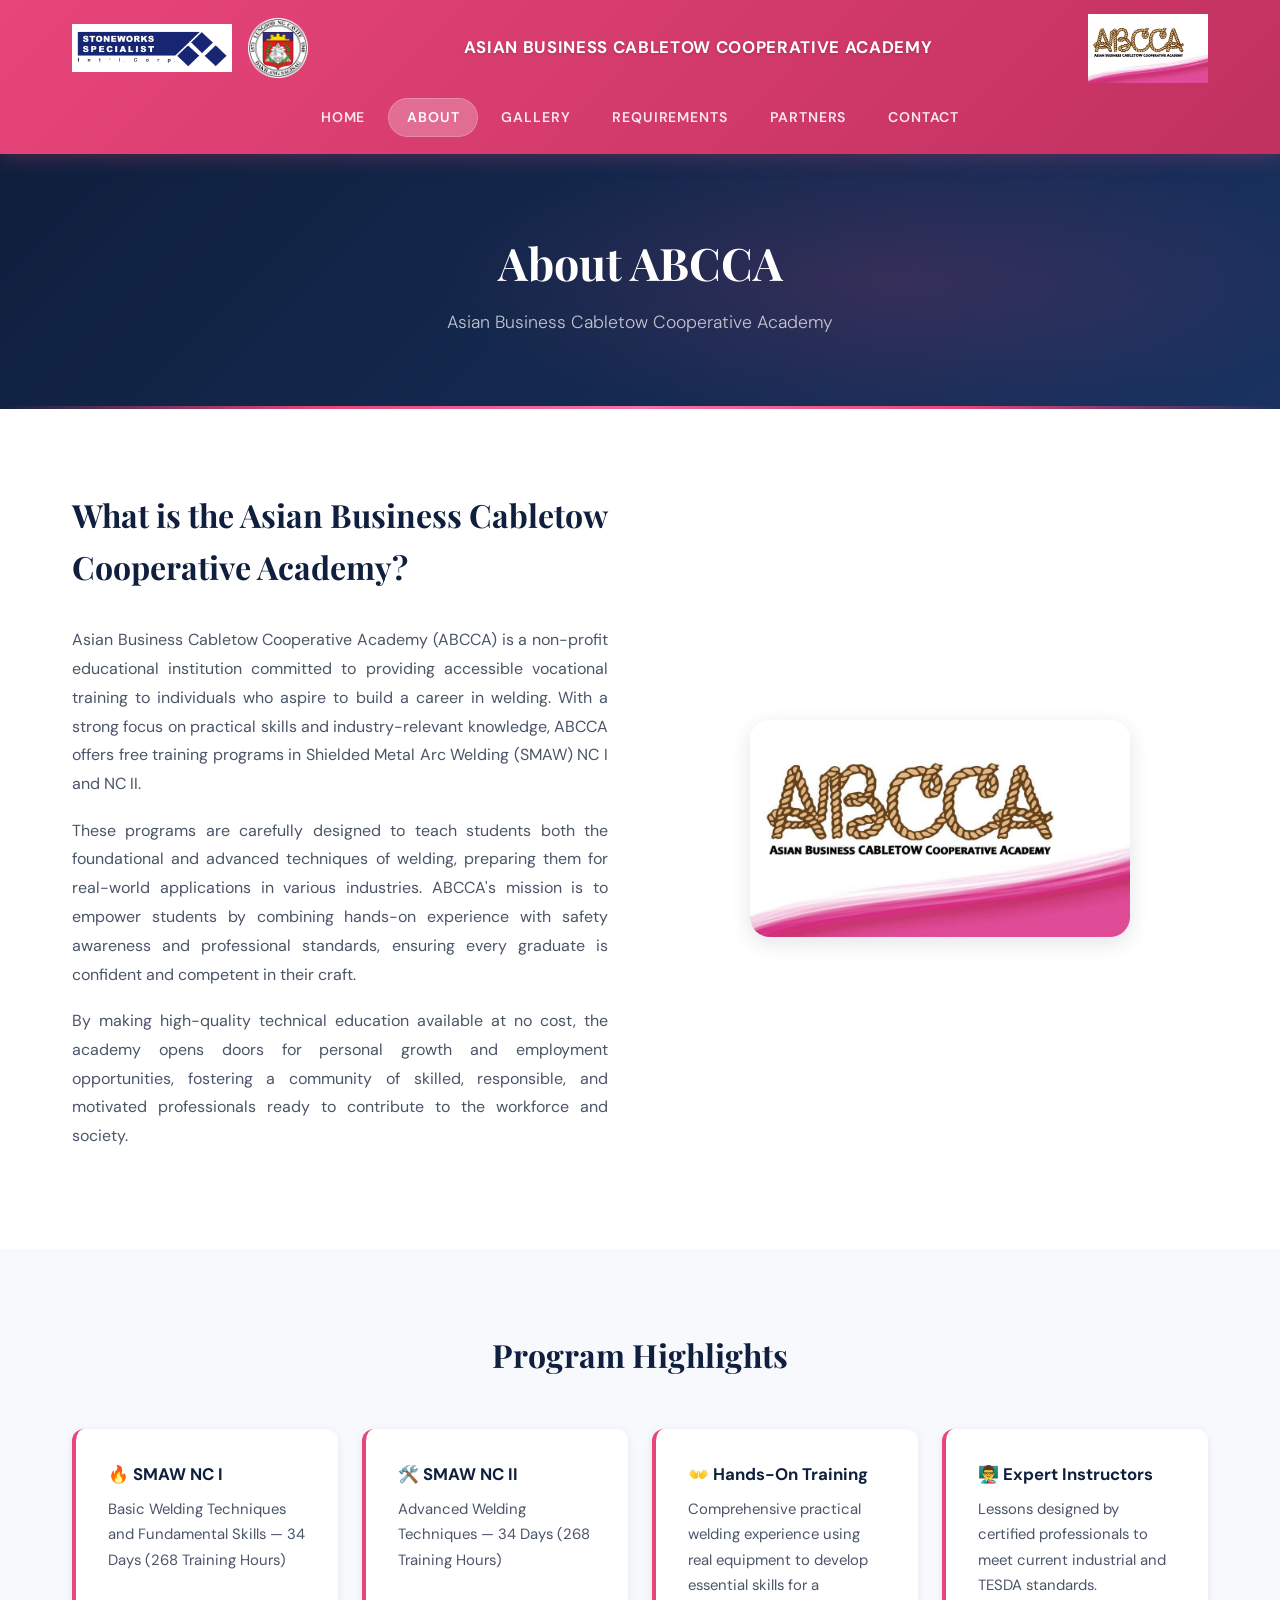
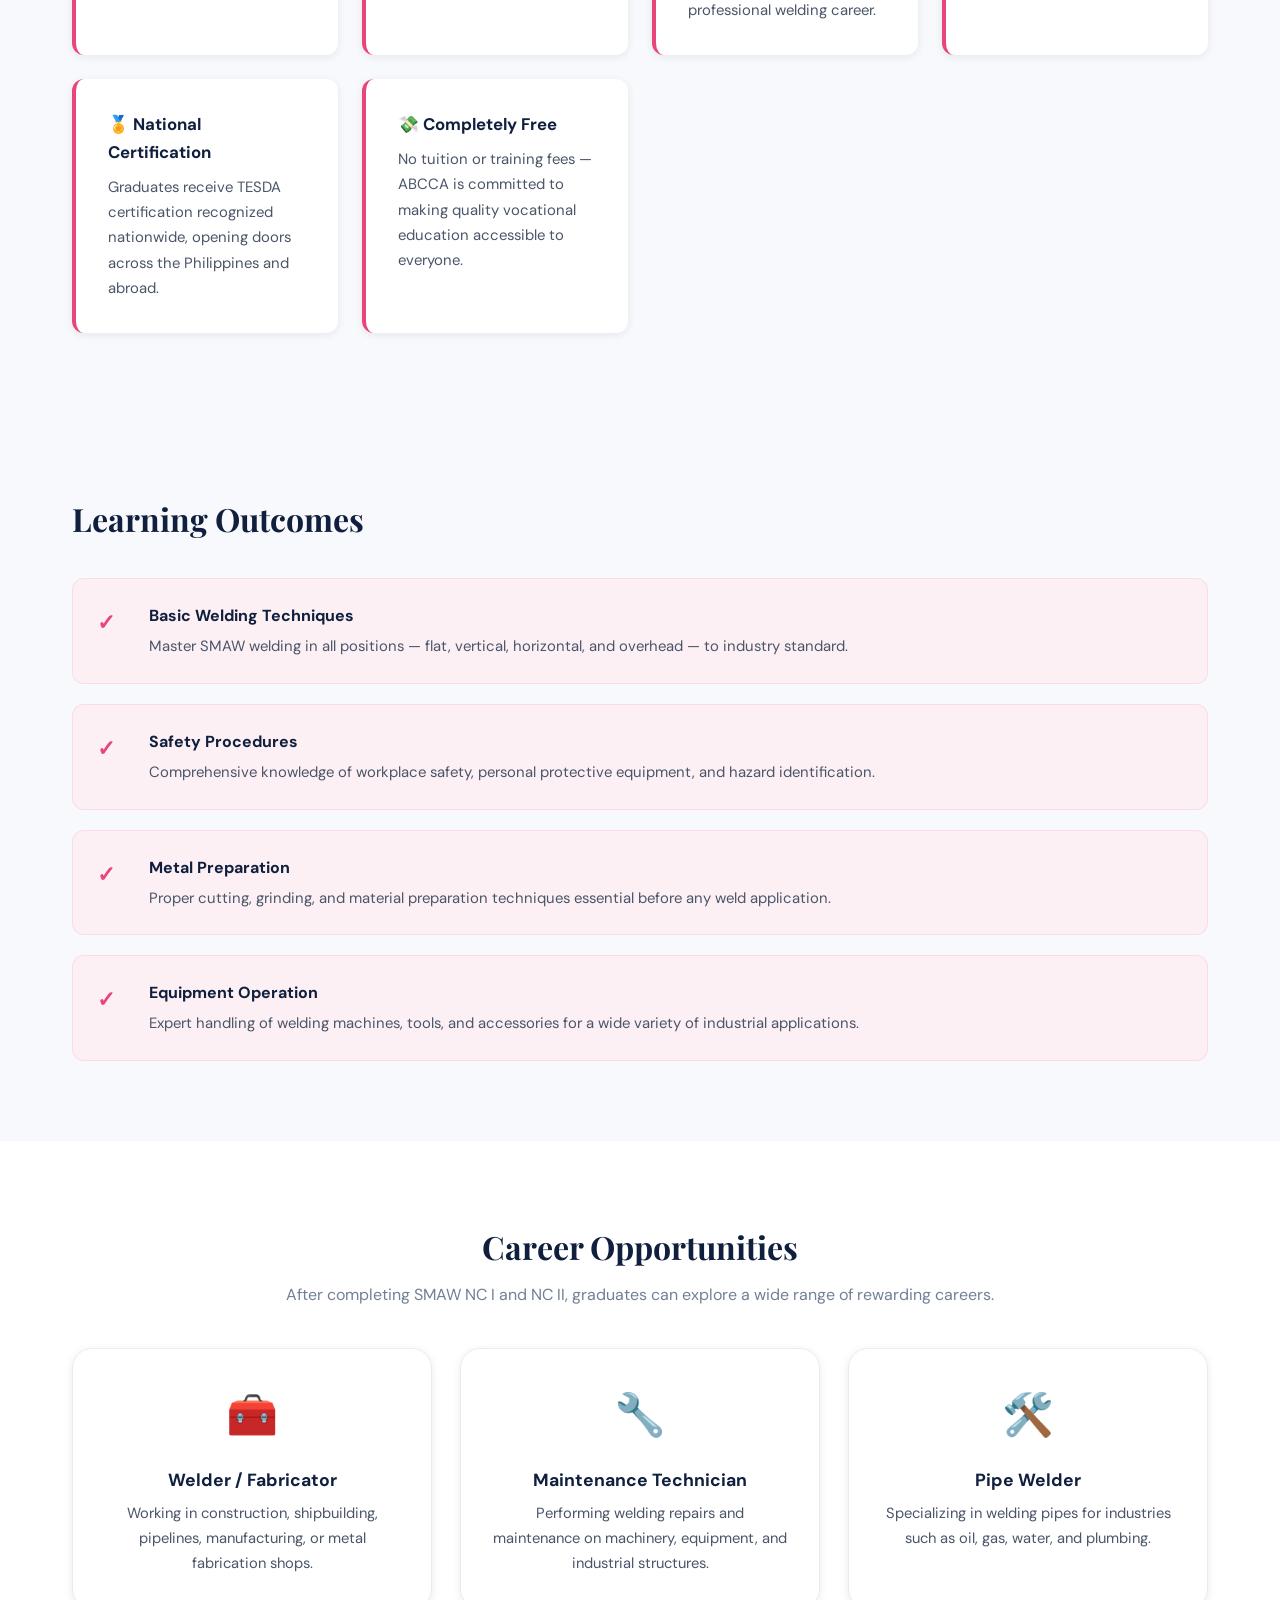
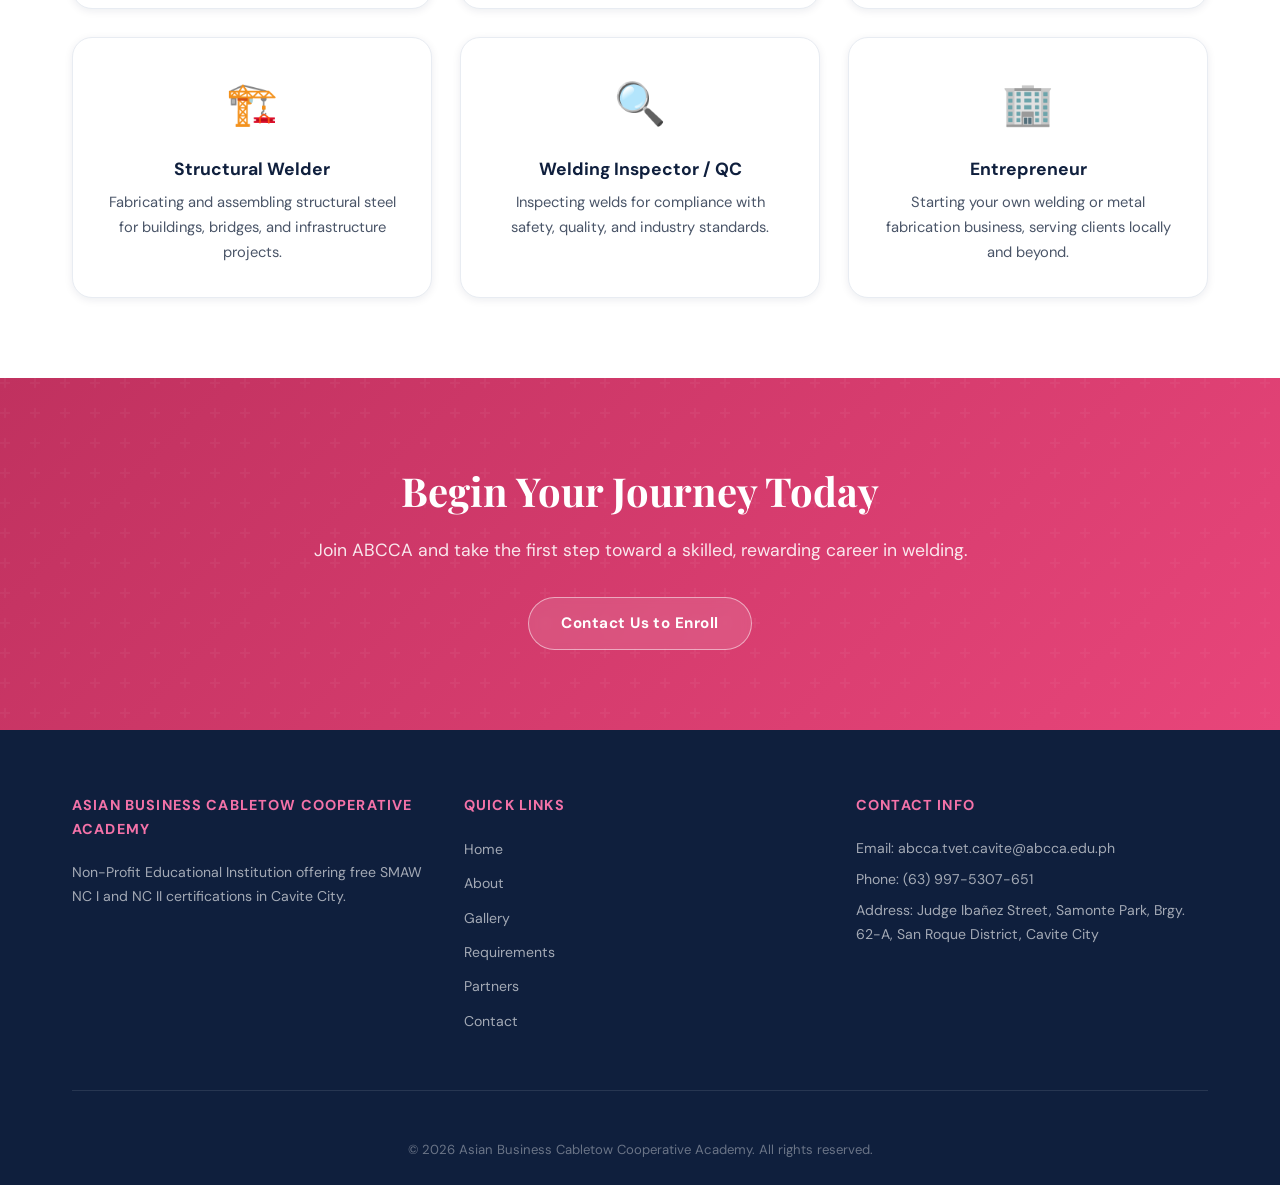
==== about.html @ 1d3f57b3 "Add files via upload" ====
<!DOCTYPE html>
<html lang="en">
<head>
    <meta charset="UTF-8">
    <meta name="viewport" content="width=device-width, initial-scale=1.0">
    <title>About - ABCCA Training School</title>
    <link rel="stylesheet" href="styles.css">
</head>
<body>

    <nav class="navbar">
        <div class="nav-container-vertical">
            <div class="header-top">
                <div class="logo-left">
                    <img src="SSIC_LOGO.jpg" alt="Stoneworks Logo">
                    <img src="LGU_LOGO.png" alt="LGU Logo">
                </div>
                <h1 class="site-title">ASIAN BUSINESS CABLETOW COOPERATIVE ACADEMY</h1>
                <div class="logo-right">
                    <img src="ABCCA_LOGO.jpg" alt="ABCCA Logo">
                </div>
            </div>
            <ul class="nav-menu-left" id="navMenu">
                <li><a href="index.html">Home</a></li>
                <li><a href="about.html" class="active">About</a></li>
                <li><a href="projects.html">Gallery</a></li>
                <li><a href="sponsors.html">Requirements</a></li>
                <li><a href="partners.html">Partners</a></li>
                <li><a href="contact.html">Contact</a></li>
            </ul>
        </div>
    </nav>

    <main>
        <section class="page-header">
            <div class="container">
                <h2>About ABCCA</h2>
                <p>Asian Business Cabletow Cooperative Academy</p>
            </div>
        </section>

        <!-- Overview -->
        <section class="content-section">
            <div class="container">
                <div class="content-wrapper">
                    <div class="content-text">
                        <h3>What is the Asian Business Cabletow Cooperative Academy?</h3>
                        <p>Asian Business Cabletow Cooperative Academy (ABCCA) is a non-profit educational institution committed to providing accessible vocational training to individuals who aspire to build a career in welding. With a strong focus on practical skills and industry-relevant knowledge, ABCCA offers free training programs in Shielded Metal Arc Welding (SMAW) NC I and NC II.</p>
                        <p>These programs are carefully designed to teach students both the foundational and advanced techniques of welding, preparing them for real-world applications in various industries. ABCCA's mission is to empower students by combining hands-on experience with safety awareness and professional standards, ensuring every graduate is confident and competent in their craft.</p>
                        <p>By making high-quality technical education available at no cost, the academy opens doors for personal growth and employment opportunities, fostering a community of skilled, responsible, and motivated professionals ready to contribute to the workforce and society.</p>
                    </div>
                    <div class="content-image">
                        <img src="ABCCA_LOGO.jpg" alt="ABCCA Logo" style="max-width:380px; margin:0 auto;">
                    </div>
                </div>
            </div>
        </section>

        <!-- Program Highlights -->
        <section class="program-details">
            <div class="container">
                <h3>Program Highlights</h3>
                <div class="details-grid">
                    <div class="detail-item">
                        <h4>🔥 SMAW NC I</h4>
                        <p>Basic Welding Techniques and Fundamental Skills — 34 Days (268 Training Hours)</p>
                    </div>
                    <div class="detail-item">
                        <h4>🛠️ SMAW NC II</h4>
                        <p>Advanced Welding Techniques — 34 Days (268 Training Hours)</p>
                    </div>
                    <div class="detail-item">
                        <h4>👐 Hands-On Training</h4>
                        <p>Comprehensive practical welding experience using real equipment to develop essential skills for a professional welding career.</p>
                    </div>
                    <div class="detail-item">
                        <h4>👨‍🏫 Expert Instructors</h4>
                        <p>Lessons designed by certified professionals to meet current industrial and TESDA standards.</p>
                    </div>
                    <div class="detail-item">
                        <h4>🏅 National Certification</h4>
                        <p>Graduates receive TESDA certification recognized nationwide, opening doors across the Philippines and abroad.</p>
                    </div>
                    <div class="detail-item">
                        <h4>💸 Completely Free</h4>
                        <p>No tuition or training fees — ABCCA is committed to making quality vocational education accessible to everyone.</p>
                    </div>
                </div>
            </div>
        </section>

        <!-- Learning Outcomes -->
        <section class="content-section" style="background:var(--off-white)">
            <div class="container">
                <h3>Learning Outcomes</h3>
                <div class="outcomes-list">
                    <div class="outcome-item">
                        <span class="outcome-number">✓</span>
                        <div class="outcome-content">
                            <h4>Basic Welding Techniques</h4>
                            <p>Master SMAW welding in all positions — flat, vertical, horizontal, and overhead — to industry standard.</p>
                        </div>
                    </div>
                    <div class="outcome-item">
                        <span class="outcome-number">✓</span>
                        <div class="outcome-content">
                            <h4>Safety Procedures</h4>
                            <p>Comprehensive knowledge of workplace safety, personal protective equipment, and hazard identification.</p>
                        </div>
                    </div>
                    <div class="outcome-item">
                        <span class="outcome-number">✓</span>
                        <div class="outcome-content">
                            <h4>Metal Preparation</h4>
                            <p>Proper cutting, grinding, and material preparation techniques essential before any weld application.</p>
                        </div>
                    </div>
                    <div class="outcome-item">
                        <span class="outcome-number">✓</span>
                        <div class="outcome-content">
                            <h4>Equipment Operation</h4>
                            <p>Expert handling of welding machines, tools, and accessories for a wide variety of industrial applications.</p>
                        </div>
                    </div>
                </div>
            </div>
        </section>

        <!-- Career Opportunities -->
        <section class="content-section">
            <div class="container">
                <h3 style="text-align:center; margin-bottom:0.5rem;">Career Opportunities</h3>
                <p style="text-align:center; color:var(--text-light); margin-bottom:2.5rem;">After completing SMAW NC I and NC II, graduates can explore a wide range of rewarding careers.</p>
                <div class="partners-grid">
                    <div class="partner-card">
                        <span class="partner-logo">🧰</span>
                        <h4>Welder / Fabricator</h4>
                        <p class="partner-summary">Working in construction, shipbuilding, pipelines, manufacturing, or metal fabrication shops.</p>
                    </div>
                    <div class="partner-card">
                        <span class="partner-logo">🔧</span>
                        <h4>Maintenance Technician</h4>
                        <p class="partner-summary">Performing welding repairs and maintenance on machinery, equipment, and industrial structures.</p>
                    </div>
                    <div class="partner-card">
                        <span class="partner-logo">🛠️</span>
                        <h4>Pipe Welder</h4>
                        <p class="partner-summary">Specializing in welding pipes for industries such as oil, gas, water, and plumbing.</p>
                    </div>
                    <div class="partner-card">
                        <span class="partner-logo">🏗️</span>
                        <h4>Structural Welder</h4>
                        <p class="partner-summary">Fabricating and assembling structural steel for buildings, bridges, and infrastructure projects.</p>
                    </div>
                    <div class="partner-card">
                        <span class="partner-logo">🔍</span>
                        <h4>Welding Inspector / QC</h4>
                        <p class="partner-summary">Inspecting welds for compliance with safety, quality, and industry standards.</p>
                    </div>
                    <div class="partner-card">
                        <span class="partner-logo">🏢</span>
                        <h4>Entrepreneur</h4>
                        <p class="partner-summary">Starting your own welding or metal fabrication business, serving clients locally and beyond.</p>
                    </div>
                </div>
            </div>
        </section>

        <!-- CTA -->
        <section class="cta">
            <div class="container">
                <h2>Begin Your Journey Today</h2>
                <p>Join ABCCA and take the first step toward a skilled, rewarding career in welding.</p>
                <a href="contact.html" class="btn btn-secondary">Contact Us to Enroll</a>
            </div>
        </section>
    </main>

    <footer class="footer">
        <div class="container">
            <div class="footer-content">
                <div class="footer-section">
                    <h4>Asian Business Cabletow Cooperative Academy</h4>
                    <p>Non-Profit Educational Institution offering free SMAW NC I and NC II certifications in Cavite City.</p>
                </div>
                <div class="footer-section">
                    <h4>Quick Links</h4>
                    <ul>
                        <li><a href="index.html">Home</a></li>
                        <li><a href="about.html">About</a></li>
                        <li><a href="projects.html">Gallery</a></li>
                        <li><a href="sponsors.html">Requirements</a></li>
                        <li><a href="partners.html">Partners</a></li>
                        <li><a href="contact.html">Contact</a></li>
                    </ul>
                </div>
                <div class="footer-section">
                    <h4>Contact Info</h4>
                    <p>Email: abcca.tvet.cavite@abcca.edu.ph</p>
                    <p>Phone: (63) 997-5307-651</p>
                    <p>Address: Judge Ibañez Street, Samonte Park, Brgy. 62-A, San Roque District, Cavite City</p>
                </div>
            </div>
            <div class="footer-bottom">
                <p>&copy; 2026 Asian Business Cabletow Cooperative Academy. All rights reserved.</p>
            </div>
        </div>
    </footer>

    <script src="script.js"></script>
</body>
</html>
---- styles.css ----
/* ============================================================
   ABCCA — Enhanced Professional Stylesheet
   Design Direction: Refined Institutional · Pink + White + Deep Navy
   ============================================================ */

@import url('https://fonts.googleapis.com/css2?family=Playfair+Display:wght@600;700;800&family=DM+Sans:wght@300;400;500;600;700&display=swap');

/* ── Variables ── */
:root {
    --pink:        #e8457a;
    --pink-dark:   #c0315f;
    --pink-light:  #f472a8;
    --pink-pale:   #fdf0f5;
    --pink-glow:   rgba(232,69,122,0.15);

    --navy:        #0f1f3d;
    --navy-mid:    #1a3260;
    --navy-light:  #2d4a85;

    --white:       #ffffff;
    --off-white:   #f8f9fc;
    --border:      #e8ecf2;
    --text:        #1e2a3a;
    --text-mid:    #4a5568;
    --text-light:  #718096;

    --shadow-sm:   0 2px 8px rgba(15,31,61,0.08);
    --shadow-md:   0 6px 20px rgba(15,31,61,0.12);
    --shadow-lg:   0 16px 48px rgba(15,31,61,0.16);
    --shadow-pink: 0 8px 28px rgba(232,69,122,0.25);

    --radius:      12px;
    --radius-lg:   20px;
    --transition:  all 0.3s cubic-bezier(0.4,0,0.2,1);
}

/* ── Reset ── */
*, *::before, *::after { margin:0; padding:0; box-sizing:border-box; }
html { scroll-behavior:smooth; }
body {
    font-family: 'DM Sans', 'Segoe UI', sans-serif;
    color: var(--text);
    background: var(--white);
    line-height: 1.65;
    -webkit-font-smoothing: antialiased;
}
img { max-width:100%; display:block; }
a { text-decoration:none; color:inherit; }

.container {
    max-width: 1200px;
    margin: 0 auto;
    padding: 0 32px;
}

/* ============================================================
   NAVBAR
   ============================================================ */
.navbar {
    background: linear-gradient(135deg, var(--pink) 0%, var(--pink-dark) 100%);
    position: sticky;
    top: 0;
    z-index: 1000;
    box-shadow: 0 2px 20px rgba(232,69,122,0.3);
}

.nav-container-vertical {
    max-width: 1200px;
    margin: 0 auto;
    padding: 14px 32px;
    display: flex;
    flex-direction: column;
    gap: 12px;
}

/* Header top row */
.header-top {
    display: flex;
    align-items: center;
    justify-content: space-between;
    width: 100%;
    gap: 16px;
}

.logo-left {
    display: flex;
    align-items: center;
    gap: 16px;
    flex-shrink: 0;
}

.logo-left img:first-child { width: 160px; height: auto; }
.logo-left img:last-child  { width: 60px;  height: auto; }

.site-title {
    flex: 1;
    text-align: center;
    font-family: 'DM Sans', sans-serif;
    font-weight: 700;
    font-size: 1.05rem;
    letter-spacing: 0.04em;
    color: #fff;
    line-height: 1.3;
    text-shadow: 0 1px 3px rgba(0,0,0,0.2);
}

.logo-right img { width: 120px; height: auto; flex-shrink: 0; }

/* Nav menu */
.nav-menu-left {
    list-style: none;
    display: flex;
    justify-content: center;
    gap: 6px;
    flex-wrap: wrap;
    padding: 4px 0;
}

.nav-menu-left li a {
    color: rgba(255,255,255,0.88);
    font-size: 0.88rem;
    font-weight: 600;
    letter-spacing: 0.06em;
    text-transform: uppercase;
    padding: 7px 18px;
    border-radius: 50px;
    transition: var(--transition);
    display: block;
}

.nav-menu-left li a:hover,
.nav-menu-left li a.active {
    background: rgba(255,255,255,0.2);
    color: #fff;
    backdrop-filter: blur(4px);
}

.nav-menu-left li a.active {
    background: rgba(255,255,255,0.25);
    box-shadow: 0 0 0 1px rgba(255,255,255,0.4);
}

/* ============================================================
   HERO
   ============================================================ */
.hero {
    background: linear-gradient(135deg, var(--navy) 0%, var(--navy-mid) 60%, var(--navy-light) 100%);
    color: #fff;
    padding: 110px 32px;
    text-align: center;
    min-height: 520px;
    display: flex;
    align-items: center;
    justify-content: center;
    position: relative;
    overflow: hidden;
}

.hero::before {
    content: '';
    position: absolute;
    inset: 0;
    background:
        radial-gradient(ellipse 60% 50% at 80% 50%, rgba(232,69,122,0.18) 0%, transparent 70%),
        radial-gradient(ellipse 40% 60% at 20% 80%, rgba(45,74,133,0.4) 0%, transparent 60%);
    pointer-events: none;
}

.hero::after {
    content: '';
    position: absolute;
    bottom: 0; left: 0; right: 0;
    height: 3px;
    background: linear-gradient(90deg, transparent, var(--pink), var(--pink-light), var(--pink), transparent);
}

.hero-content { position: relative; z-index: 1; max-width: 760px; }

.hero-content h2 {
    font-family: 'Playfair Display', serif;
    font-size: 3.2rem;
    font-weight: 800;
    line-height: 1.15;
    margin-bottom: 1.25rem;
    letter-spacing: -0.01em;
}

.hero-content p {
    font-size: 1.2rem;
    color: rgba(255,255,255,0.78);
    margin-bottom: 2.5rem;
    font-weight: 300;
}

/* ============================================================
   PAGE HEADER (inner pages)
   ============================================================ */
.page-header {
    background: linear-gradient(135deg, var(--navy) 0%, var(--navy-mid) 100%);
    color: #fff;
    padding: 72px 32px;
    text-align: center;
    position: relative;
    overflow: hidden;
}

.page-header::before {
    content: '';
    position: absolute;
    inset: 0;
    background: radial-gradient(ellipse 50% 80% at 70% 50%, rgba(232,69,122,0.15), transparent 70%);
}

.page-header::after {
    content: '';
    position: absolute;
    bottom: 0; left: 0; right: 0;
    height: 3px;
    background: linear-gradient(90deg, transparent, var(--pink), var(--pink-light), var(--pink), transparent);
}

.page-header .container { position: relative; z-index: 1; }

.page-header h2 {
    font-family: 'Playfair Display', serif;
    font-size: 2.8rem;
    font-weight: 700;
    margin-bottom: 0.5rem;
}

.page-header p {
    font-size: 1.1rem;
    color: rgba(255,255,255,0.72);
    font-weight: 300;
}

/* ============================================================
   BUTTONS
   ============================================================ */
.btn {
    display: inline-flex;
    align-items: center;
    gap: 8px;
    padding: 13px 32px;
    border-radius: 50px;
    font-size: 0.95rem;
    font-weight: 700;
    letter-spacing: 0.03em;
    cursor: pointer;
    border: none;
    transition: var(--transition);
    text-decoration: none;
}

.btn-primary {
    background: linear-gradient(135deg, var(--pink) 0%, var(--pink-dark) 100%);
    color: #fff;
    box-shadow: var(--shadow-pink);
}

.btn-primary:hover {
    transform: translateY(-2px);
    box-shadow: 0 12px 36px rgba(232,69,122,0.4);
}

.btn-secondary {
    background: rgba(255,255,255,0.12);
    color: #fff;
    border: 1.5px solid rgba(255,255,255,0.5);
    backdrop-filter: blur(4px);
}

.btn-secondary:hover {
    background: #fff;
    color: var(--pink-dark);
    border-color: #fff;
    transform: translateY(-2px);
}

/* ============================================================
   FEATURES SECTION
   ============================================================ */
.features {
    background: var(--off-white);
    padding: 90px 32px;
}

.features h2 {
    text-align: center;
    font-family: 'Playfair Display', serif;
    font-size: 2.4rem;
    color: var(--navy);
    margin-bottom: 3.5rem;
}

.features-grid {
    display: grid;
    grid-template-columns: repeat(auto-fit, minmax(240px, 1fr));
    gap: 1.75rem;
}

.feature-card {
    background: var(--white);
    padding: 2.25rem;
    border-radius: var(--radius-lg);
    text-align: center;
    box-shadow: var(--shadow-sm);
    border: 1px solid var(--border);
    transition: var(--transition);
    position: relative;
    overflow: hidden;
}

.feature-card::before {
    content: '';
    position: absolute;
    top: 0; left: 0; right: 0;
    height: 3px;
    background: linear-gradient(90deg, var(--pink), var(--pink-light));
    transform: scaleX(0);
    transform-origin: left;
    transition: transform 0.4s ease;
}

.feature-card:hover { transform: translateY(-6px); box-shadow: var(--shadow-md); }
.feature-card:hover::before { transform: scaleX(1); }

.feature-icon {
    font-size: 2.8rem;
    margin-bottom: 1.1rem;
    display: block;
}

.feature-card h3 {
    color: var(--navy);
    font-size: 1.15rem;
    font-weight: 700;
    margin-bottom: 0.75rem;
}

.feature-card p { color: var(--text-light); font-size: 0.93rem; line-height: 1.7; }

/* ============================================================
   CTA SECTION
   ============================================================ */
.cta {
    background: linear-gradient(135deg, var(--pink-dark) 0%, var(--pink) 100%);
    color: #fff;
    padding: 80px 32px;
    text-align: center;
    position: relative;
    overflow: hidden;
}

.cta::before {
    content: '';
    position: absolute;
    inset: 0;
    background: url("data:image/svg+xml,%3Csvg width='60' height='60' viewBox='0 0 60 60' xmlns='http://www.w3.org/2000/svg'%3E%3Cg fill='none' fill-rule='evenodd'%3E%3Cg fill='%23ffffff' fill-opacity='0.04'%3E%3Cpath d='M36 34v-4h-2v4h-4v2h4v4h2v-4h4v-2h-4zm0-30V0h-2v4h-4v2h4v4h2V6h4V4h-4zM6 34v-4H4v4H0v2h4v4h2v-4h4v-2H6zM6 4V0H4v4H0v2h4v4h2V6h4V4H6z'/%3E%3C/g%3E%3C/g%3E%3C/svg%3E");
    pointer-events: none;
}

.cta .container { position: relative; z-index: 1; }
.cta h2 { font-family: 'Playfair Display', serif; font-size: 2.5rem; margin-bottom: 0.75rem; }
.cta p { font-size: 1.1rem; margin-bottom: 2rem; opacity: 0.88; }

/* ============================================================
   CONTENT SECTIONS
   ============================================================ */
.content-section { padding: 80px 32px; }

.content-section h3 {
    font-family: 'Playfair Display', serif;
    font-size: 2rem;
    color: var(--navy);
    margin-bottom: 2rem;
}

.content-wrapper {
    display: grid;
    grid-template-columns: 1fr 1fr;
    gap: 4rem;
    align-items: center;
}

.content-text p {
    color: var(--text-mid);
    margin-bottom: 1.1rem;
    text-align: justify;
    line-height: 1.8;
}

.content-image { text-align: center; }
.content-image img { border-radius: var(--radius-lg); box-shadow: var(--shadow-md); }

/* ============================================================
   PROGRAM DETAILS
   ============================================================ */
.program-details {
    background: var(--off-white);
    padding: 80px 32px;
}

.program-details h3 {
    text-align: center;
    font-family: 'Playfair Display', serif;
    font-size: 2rem;
    color: var(--navy);
    margin-bottom: 3rem;
}

.details-grid {
    display: grid;
    grid-template-columns: repeat(auto-fit, minmax(260px, 1fr));
    gap: 1.5rem;
}

.detail-item {
    background: var(--white);
    padding: 2rem;
    border-radius: var(--radius);
    box-shadow: var(--shadow-sm);
    border-left: 4px solid var(--pink);
    transition: var(--transition);
}

.detail-item:hover { transform: translateX(4px); box-shadow: var(--shadow-md); }

.detail-item h4 {
    color: var(--navy);
    font-weight: 700;
    font-size: 1.05rem;
    margin-bottom: 0.5rem;
}

.detail-item p { color: var(--text-mid); font-size: 0.93rem; line-height: 1.7; }

/* ============================================================
   OUTCOMES
   ============================================================ */
.outcomes-list { display: grid; gap: 1.25rem; }

.outcome-item {
    display: flex;
    gap: 1.5rem;
    padding: 1.5rem;
    background: var(--pink-pale);
    border-radius: var(--radius);
    align-items: flex-start;
    border: 1px solid rgba(232,69,122,0.12);
    transition: var(--transition);
}

.outcome-item:hover { box-shadow: var(--shadow-sm); }

.outcome-number {
    font-size: 1.4rem;
    color: var(--pink);
    font-weight: 700;
    min-width: 28px;
    margin-top: 2px;
}

.outcome-content h4 { color: var(--navy); font-weight: 700; margin-bottom: 0.3rem; }
.outcome-content p  { color: var(--text-mid); font-size: 0.93rem; }

/* ============================================================
   PARTNERS / CAREER CARDS (used on about + sponsors)
   ============================================================ */
.partners-grid {
    display: grid;
    grid-template-columns: repeat(auto-fit, minmax(280px, 1fr));
    gap: 1.75rem;
}

.partner-card {
    background: var(--white);
    padding: 2rem;
    border-radius: var(--radius-lg);
    box-shadow: var(--shadow-sm);
    border: 1px solid var(--border);
    transition: var(--transition);
    text-align: center;
}

.partner-card:hover { transform: translateY(-5px); box-shadow: var(--shadow-md); }

.partner-logo {
    font-size: 2.6rem;
    margin-bottom: 1rem;
    display: block;
}

.partner-card h4 {
    color: var(--navy);
    font-size: 1.1rem;
    font-weight: 700;
    margin-bottom: 0.4rem;
}

.partner-industry {
    color: var(--pink);
    font-weight: 600;
    font-size: 0.85rem;
    text-transform: uppercase;
    letter-spacing: 0.06em;
    margin-bottom: 0.75rem;
    display: block;
}

.partner-summary { color: var(--text-mid); font-size: 0.92rem; line-height: 1.7; }

/* ============================================================
   BENEFITS / ENROLLMENT STEPS
   ============================================================ */
.benefits-section {
    background: var(--off-white);
    padding: 80px 32px;
}

.benefits-section h3 {
    text-align: center;
    font-family: 'Playfair Display', serif;
    font-size: 2rem;
    color: var(--navy);
    margin-bottom: 3rem;
}

.benefits-list {
    display: grid;
    grid-template-columns: repeat(auto-fit, minmax(220px, 1fr));
    gap: 1.5rem;
}

.benefit-item {
    background: var(--white);
    padding: 2rem;
    border-radius: var(--radius-lg);
    box-shadow: var(--shadow-sm);
    text-align: center;
    border: 1px solid var(--border);
    transition: var(--transition);
    position: relative;
    overflow: hidden;
}

.benefit-item:hover { transform: translateY(-5px); box-shadow: var(--shadow-md); }

.benefit-number {
    width: 56px;
    height: 56px;
    background: linear-gradient(135deg, var(--pink), var(--pink-dark));
    color: #fff;
    border-radius: 50%;
    display: flex;
    align-items: center;
    justify-content: center;
    font-size: 1.1rem;
    font-weight: 800;
    margin: 0 auto 1.25rem;
    box-shadow: var(--shadow-pink);
}

.benefit-item h4 { color: var(--navy); font-weight: 700; font-size: 1.05rem; margin-bottom: 0.5rem; }
.benefit-item p  { color: var(--text-mid); font-size: 0.92rem; line-height: 1.7; }

/* ============================================================
   REQUIREMENTS
   ============================================================ */
.requirements-list {
    display: grid;
    gap: 0.75rem;
    margin-top: 1.5rem;
    max-width: 600px;
}

.requirement-item {
    display: flex;
    align-items: center;
    gap: 14px;
    padding: 14px 20px;
    background: var(--white);
    border-radius: var(--radius);
    border: 1px solid var(--border);
    box-shadow: var(--shadow-sm);
    font-size: 0.95rem;
    font-weight: 500;
    color: var(--text);
    transition: var(--transition);
}

.requirement-item:hover { border-color: var(--pink); transform: translateX(4px); }

.requirement-check {
    width: 28px;
    height: 28px;
    background: linear-gradient(135deg, var(--pink), var(--pink-dark));
    color: #fff;
    border-radius: 50%;
    display: flex;
    align-items: center;
    justify-content: center;
    font-size: 0.8rem;
    font-weight: 700;
    flex-shrink: 0;
}

.sponsors-intro {
    background: var(--pink-pale);
    border-radius: var(--radius-lg);
    padding: 2.5rem 3rem;
    border: 1px solid rgba(232,69,122,0.15);
    margin-bottom: 2rem;
    text-align: center;
}

.sponsors-intro h3 {
    font-family: 'Playfair Display', serif;
    color: var(--navy);
    font-size: 1.8rem;
    margin-bottom: 0.75rem;
}

.sponsors-intro p { color: var(--text-mid); max-width: 700px; margin: 0 auto; line-height: 1.8; }

/* ============================================================
   GALLERY / PROJECTS
   ============================================================ */
.projects-grid {
    display: grid;
    grid-template-columns: repeat(auto-fill, minmax(320px, 1fr));
    gap: 2rem;
}

.project-card {
    background: var(--white);
    border-radius: var(--radius-lg);
    box-shadow: var(--shadow-sm);
    border: 1px solid var(--border);
    overflow: hidden;
    transition: var(--transition);
}

.project-card:hover { transform: translateY(-6px); box-shadow: var(--shadow-md); }

.project-image {
    overflow: hidden;
    background: var(--off-white);
}

.project-image img {
    width: 100%;
    height: 200px;
    object-fit: cover;
    transition: transform 0.4s ease;
}

.project-card:hover .project-image img { transform: scale(1.04); }

.project-card > h4,
.project-card > p,
.project-card > .project-tech {
    padding: 0 1.5rem;
}

.project-card h4 {
    color: var(--navy);
    font-size: 1.15rem;
    font-weight: 700;
    padding-top: 1.25rem;
    margin-bottom: 0.3rem;
}

.project-category {
    color: var(--pink);
    font-weight: 600;
    font-size: 0.82rem;
    text-transform: uppercase;
    letter-spacing: 0.06em;
    padding: 0 1.5rem;
    margin-bottom: 0.6rem;
    display: block;
}

.project-description {
    color: var(--text-mid);
    font-size: 0.92rem;
    line-height: 1.7;
    margin-bottom: 1rem;
    padding: 0 1.5rem;
}

.project-tech {
    display: flex;
    flex-wrap: wrap;
    gap: 0.5rem;
    padding: 0 1.5rem 1.5rem;
}

.tech-tag {
    background: var(--pink-pale);
    color: var(--pink-dark);
    padding: 4px 12px;
    border-radius: 20px;
    font-size: 0.78rem;
    font-weight: 600;
    border: 1px solid rgba(232,69,122,0.2);
}

/* ============================================================
   PARTNERS PAGE (big cards with images)
   ============================================================ */
.partners-section {
    padding: 80px 0;
    background: var(--white);
}

.partners-container {
    max-width: 1100px;
    margin: 0 auto;
    padding: 0 40px;
}

.partners-title {
    text-align: center;
    margin-bottom: 4rem;
}

.partners-title h2 {
    font-family: 'Playfair Display', serif;
    font-size: 2.4rem;
    color: var(--navy);
    margin-bottom: 0.5rem;
}

.partners-title p { color: var(--text-light); font-size: 1.05rem; }

/* big partner cards */
.partner-link {
    text-decoration: none;
    color: inherit;
    display: block;
}

.partner-card-big {
    display: flex;
    align-items: center;
    gap: 4rem;
    padding: 3rem;
    background: var(--white);
    border-radius: var(--radius-lg);
    border: 1px solid var(--border);
    box-shadow: var(--shadow-sm);
    transition: var(--transition);
    margin-bottom: 2.5rem;
}

.partner-card-big:hover {
    box-shadow: var(--shadow-md);
    border-color: rgba(232,69,122,0.2);
    transform: translateY(-3px);
}

.partner-card-big.reverse { flex-direction: row-reverse; }

.partner-card-content { flex: 1; }

.partner-card-content h3 {
    font-family: 'Playfair Display', serif;
    font-size: 1.8rem;
    font-weight: 700;
    color: var(--navy);
    line-height: 1.25;
    margin-bottom: 0.4rem;
}

.partner-card-content .partner-role {
    display: inline-block;
    color: var(--pink);
    font-weight: 700;
    font-size: 0.85rem;
    text-transform: uppercase;
    letter-spacing: 0.08em;
    margin-bottom: 1.2rem;
    padding: 4px 14px;
    background: var(--pink-pale);
    border-radius: 20px;
    border: 1px solid rgba(232,69,122,0.2);
}

.partner-card-content p {
    color: var(--text-mid);
    font-size: 0.97rem;
    line-height: 1.85;
    text-align: justify;
}

.partner-card-image-wrap {
    flex-shrink: 0;
    width: 340px;
    height: 240px;
    border-radius: var(--radius);
    overflow: hidden;
    display: flex;
    align-items: center;
    justify-content: center;
    background: var(--off-white);
    border: 1px solid var(--border);
    transition: var(--transition);
}

.partner-card-image-wrap img {
    width: 100%;
    height: 100%;
    object-fit: contain;
    padding: 16px;
    transition: transform 0.4s ease;
}

.partner-card-big:hover .partner-card-image-wrap img { transform: scale(1.04); }

/* ============================================================
   CONTACT SECTION (custom overrides)
   ============================================================ */
.contact-section {
    padding: 80px 32px;
    background: var(--off-white);
}

.contact-wrapper {
    max-width: 1100px;
    margin: 0 auto;
    display: grid;
    grid-template-columns: 1fr 1fr;
    gap: 3rem;
    align-items: start;
}

/* Form panel */
.message-form-panel {
    background: var(--white);
    border-radius: var(--radius-lg);
    padding: 2.5rem;
    box-shadow: var(--shadow-md);
    border-top: 4px solid var(--pink);
}

.message-form-panel h3 {
    font-family: 'Playfair Display', serif;
    font-size: 1.6rem;
    color: var(--navy);
    margin-bottom: 0.4rem;
}

.form-subheading { color: var(--text-light); font-size: 0.9rem; margin-bottom: 1.75rem; }

.form-group { margin-bottom: 1.25rem; }

.form-group label {
    display: block;
    font-size: 0.78rem;
    font-weight: 700;
    text-transform: uppercase;
    letter-spacing: 0.07em;
    color: var(--navy);
    margin-bottom: 6px;
}

.form-group label .required { color: var(--pink); margin-left: 2px; }

.form-group input,
.form-group textarea {
    width: 100%;
    padding: 11px 15px;
    border: 1.5px solid var(--border);
    border-radius: var(--radius);
    font-size: 0.95rem;
    color: var(--text);
    background: var(--off-white);
    outline: none;
    transition: var(--transition);
    box-sizing: border-box;
    font-family: inherit;
}

.form-group input:focus,
.form-group textarea:focus {
    border-color: var(--pink);
    box-shadow: 0 0 0 3px var(--pink-glow);
    background: var(--white);
}

.form-group textarea { resize: vertical; min-height: 110px; }

.form-row { display: grid; grid-template-columns: 1fr 1fr; gap: 14px; }

.btn-send {
    display: flex;
    align-items: center;
    justify-content: center;
    gap: 8px;
    width: 100%;
    padding: 13px;
    background: linear-gradient(135deg, var(--pink) 0%, var(--pink-dark) 100%);
    color: #fff;
    border: none;
    border-radius: var(--radius);
    font-size: 1rem;
    font-weight: 700;
    cursor: pointer;
    margin-top: 6px;
    transition: var(--transition);
    box-shadow: var(--shadow-pink);
    font-family: inherit;
}

.btn-send:hover { transform: translateY(-2px); box-shadow: 0 12px 32px rgba(232,69,122,0.4); }

.form-note { font-size: 0.76rem; color: var(--text-light); text-align: center; margin-top: 12px; line-height: 1.5; }

/* Info panel */
.contact-info {
    background: linear-gradient(145deg, var(--pink-dark) 0%, var(--pink) 100%);
    color: #fff;
    border-radius: var(--radius-lg);
    padding: 2.5rem;
    box-shadow: var(--shadow-pink);
}

.contact-info h3 {
    font-family: 'Playfair Display', serif;
    font-size: 1.6rem;
    color: #fff;
    margin-bottom: 2rem;
    padding-bottom: 1rem;
    border-bottom: 1px solid rgba(255,255,255,0.25);
}

.contact-info-grid { display: flex; flex-direction: column; gap: 1.5rem; margin-bottom: 2rem; }

.info-item { display: flex; align-items: flex-start; gap: 14px; }
.info-icon { font-size: 1.35rem; flex-shrink: 0; margin-top: 2px; }

.info-content h4 {
    font-size: 0.78rem;
    font-weight: 700;
    text-transform: uppercase;
    letter-spacing: 0.08em;
    color: rgba(255,255,255,0.65);
    margin-bottom: 4px;
}

.info-content p { font-size: 0.9rem; color: rgba(255,255,255,0.85); line-height: 1.6; }

.info-content a {
    font-size: 0.9rem;
    color: #000;
    font-weight: 600;
    text-decoration: none;
    line-height: 1.6;
    display: block;
}

.info-content a:hover { text-decoration: underline; }

.social-links h4 {
    font-size: 0.78rem;
    font-weight: 700;
    text-transform: uppercase;
    letter-spacing: 0.08em;
    color: rgba(255,255,255,0.65);
    margin-bottom: 10px;
}

.social-icons { display: flex; gap: 10px; flex-wrap: wrap; }

.social-icon {
    background: rgba(255,255,255,0.18);
    color: #000;
    font-size: 0.82rem;
    font-weight: 700;
    padding: 7px 20px;
    border-radius: 30px;
    text-decoration: none;
    border: 1.5px solid rgba(255,255,255,0.35);
    transition: var(--transition);
}

.social-icon:hover {
    background: rgba(255,255,255,0.32);
    color: #000;
}

/* ============================================================
   STATS
   ============================================================ */
.stats {
    background: linear-gradient(135deg, var(--navy) 0%, var(--navy-mid) 100%);
    padding: 72px 32px;
    color: #fff;
    position: relative;
    overflow: hidden;
}

.stats::before {
    content: '';
    position: absolute;
    inset: 0;
    background: radial-gradient(ellipse 50% 80% at 80% 50%, rgba(232,69,122,0.12), transparent);
    pointer-events: none;
}

.stats .container {
    display: grid;
    grid-template-columns: repeat(auto-fit, minmax(180px, 1fr));
    gap: 2rem;
    text-align: center;
    position: relative;
    z-index: 1;
}

.stat-box h3 {
    font-family: 'Playfair Display', serif;
    font-size: 3rem;
    font-weight: 800;
    color: var(--pink-light);
    margin-bottom: 0.4rem;
}

.stat-box p { font-size: 1rem; color: rgba(255,255,255,0.72); font-weight: 500; }

/* ============================================================
   FOOTER
   ============================================================ */
.footer {
    background: var(--navy);
    color: #fff;
    padding: 64px 32px 24px;
}

.footer-content {
    display: grid;
    grid-template-columns: repeat(auto-fit, minmax(220px, 1fr));
    gap: 2.5rem;
    margin-bottom: 3rem;
    padding-bottom: 3rem;
    border-bottom: 1px solid rgba(255,255,255,0.1);
}

.footer-section h4 {
    font-weight: 700;
    font-size: 0.9rem;
    text-transform: uppercase;
    letter-spacing: 0.08em;
    color: var(--pink-light);
    margin-bottom: 1.1rem;
}

.footer-section p {
    color: rgba(255,255,255,0.62);
    font-size: 0.88rem;
    line-height: 1.75;
    margin-bottom: 0.4rem;
}

.footer-section ul { list-style: none; }

.footer-section ul li { margin-bottom: 0.5rem; }

.footer-section a {
    color: rgba(255,255,255,0.62);
    font-size: 0.88rem;
    text-decoration: none;
    transition: color 0.2s;
}

.footer-section a:hover { color: var(--pink-light); }

.footer-bottom {
    text-align: center;
    color: rgba(255,255,255,0.38);
    font-size: 0.82rem;
}

/* ============================================================
   SCROLL TO TOP BUTTON
   ============================================================ */
#scrollTopBtn {
    position: fixed;
    bottom: 30px;
    right: 30px;
    background: linear-gradient(135deg, var(--pink), var(--pink-dark));
    color: #fff;
    border: none;
    border-radius: 50%;
    width: 50px;
    height: 50px;
    font-size: 22px;
    cursor: pointer;
    display: none;
    z-index: 999;
    box-shadow: var(--shadow-pink);
    transition: var(--transition);
}

#scrollTopBtn:hover { transform: scale(1.1) translateY(-2px); }

/* ============================================================
   RESPONSIVE
   ============================================================ */
@media (max-width: 900px) {
    .content-wrapper { grid-template-columns: 1fr; gap: 2.5rem; }
    .contact-wrapper { grid-template-columns: 1fr; }
    .partner-card-big, .partner-card-big.reverse { flex-direction: column; gap: 2rem; }
    .partner-card-image-wrap { width: 100%; height: 220px; }
}

@media (max-width: 768px) {
    .container { padding: 0 20px; }
    .nav-container-vertical { padding: 12px 20px; }

    .logo-left img:first-child { width: 120px; }
    .logo-left img:last-child  { width: 48px; }
    .logo-right img            { width: 80px; }
    .site-title                { font-size: 0.82rem; }

    .hero { padding: 72px 20px; min-height: 380px; }
    .hero-content h2 { font-size: 2.1rem; }
    .hero-content p  { font-size: 1rem; }

    .page-header { padding: 52px 20px; }
    .page-header h2 { font-size: 2rem; }

    .features  { padding: 60px 20px; }
    .cta       { padding: 60px 20px; }
    .cta h2    { font-size: 1.9rem; }

    .content-section { padding: 56px 20px; }
    .program-details { padding: 56px 20px; }
    .benefits-section { padding: 56px 20px; }

    .partners-container { padding: 0 20px; }
    .partners-section { padding: 56px 0; }

    .contact-section { padding: 56px 20px; }

    .projects-grid { grid-template-columns: 1fr; }

    .form-row { grid-template-columns: 1fr; }

    .stats { padding: 56px 20px; }
    .stat-box h3 { font-size: 2.4rem; }

    .footer { padding: 48px 20px 20px; }
}

@media (max-width: 480px) {
    .hero-content h2 { font-size: 1.7rem; }
    .page-header h2  { font-size: 1.6rem; }
    .features-grid   { grid-template-columns: 1fr; }
    .benefits-list   { grid-template-columns: 1fr; }
    .details-grid    { grid-template-columns: 1fr; }
    .stat-box h3     { font-size: 2rem; }
}
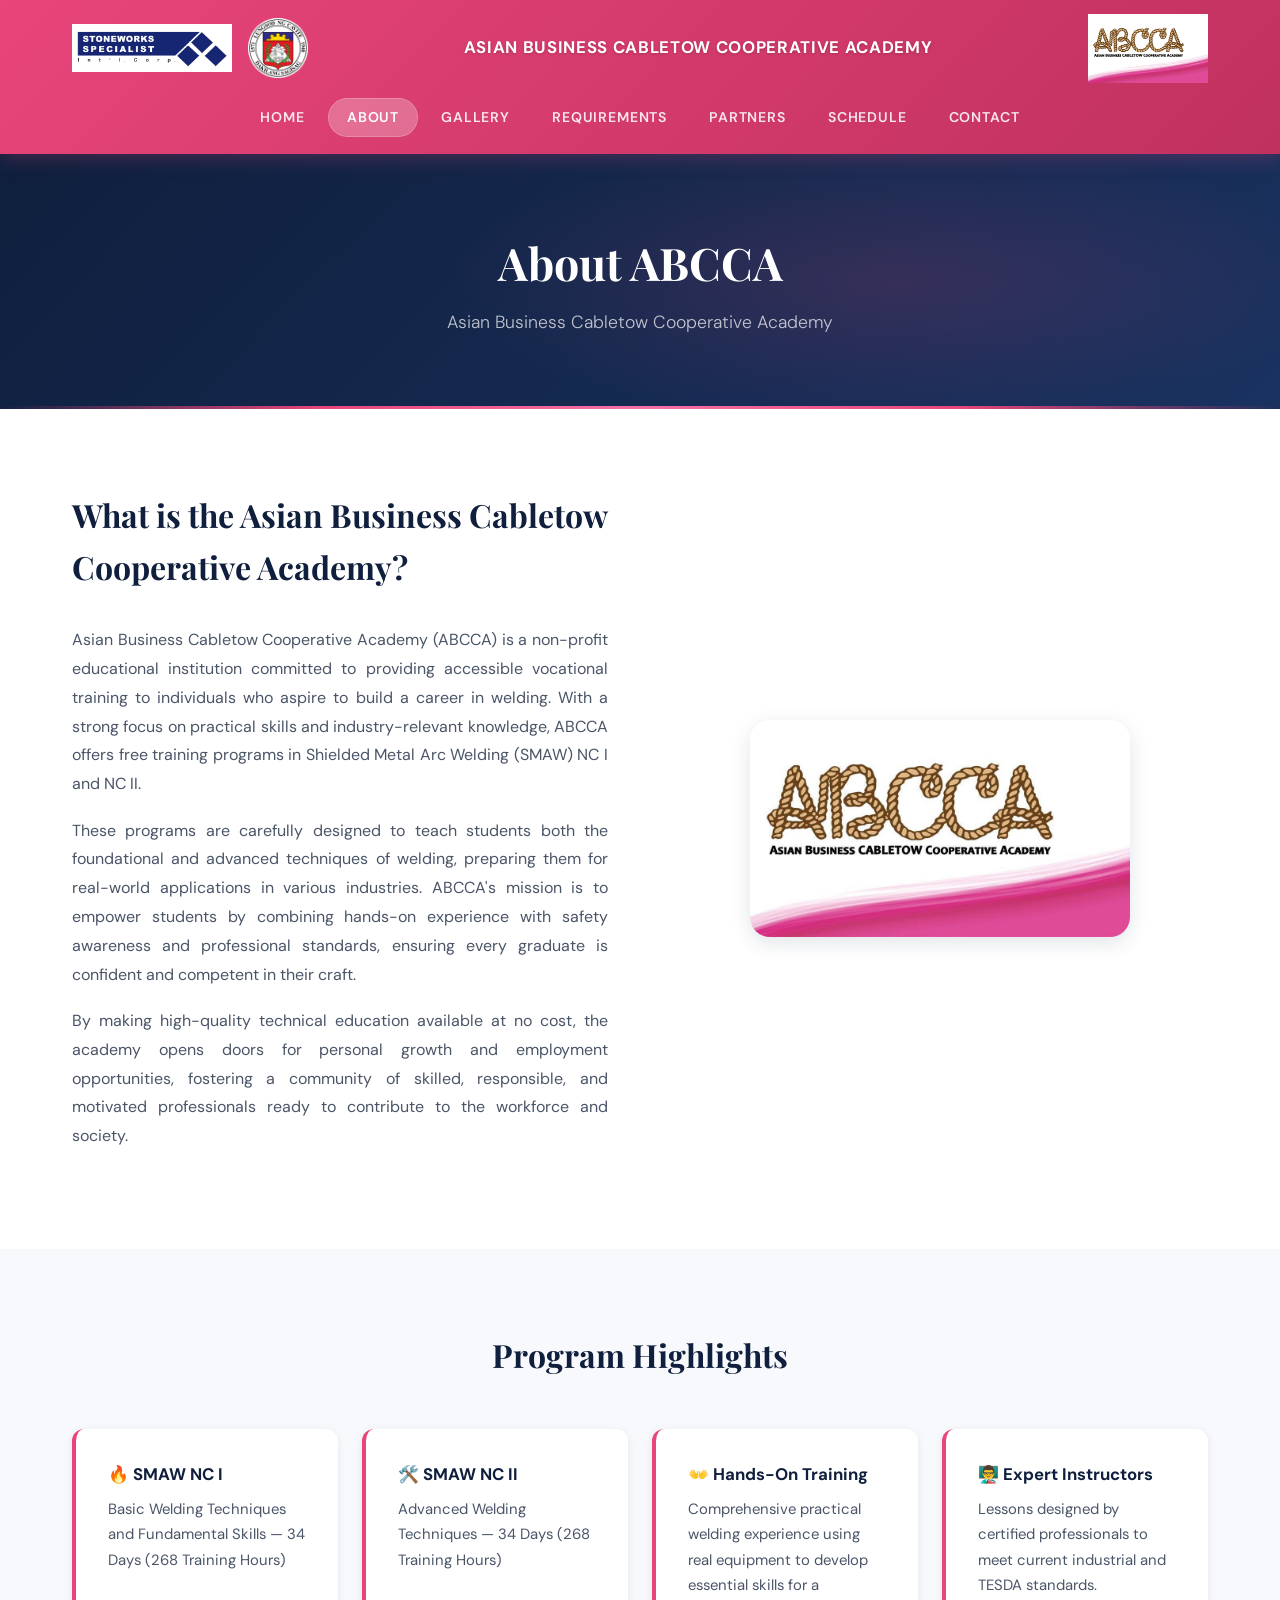
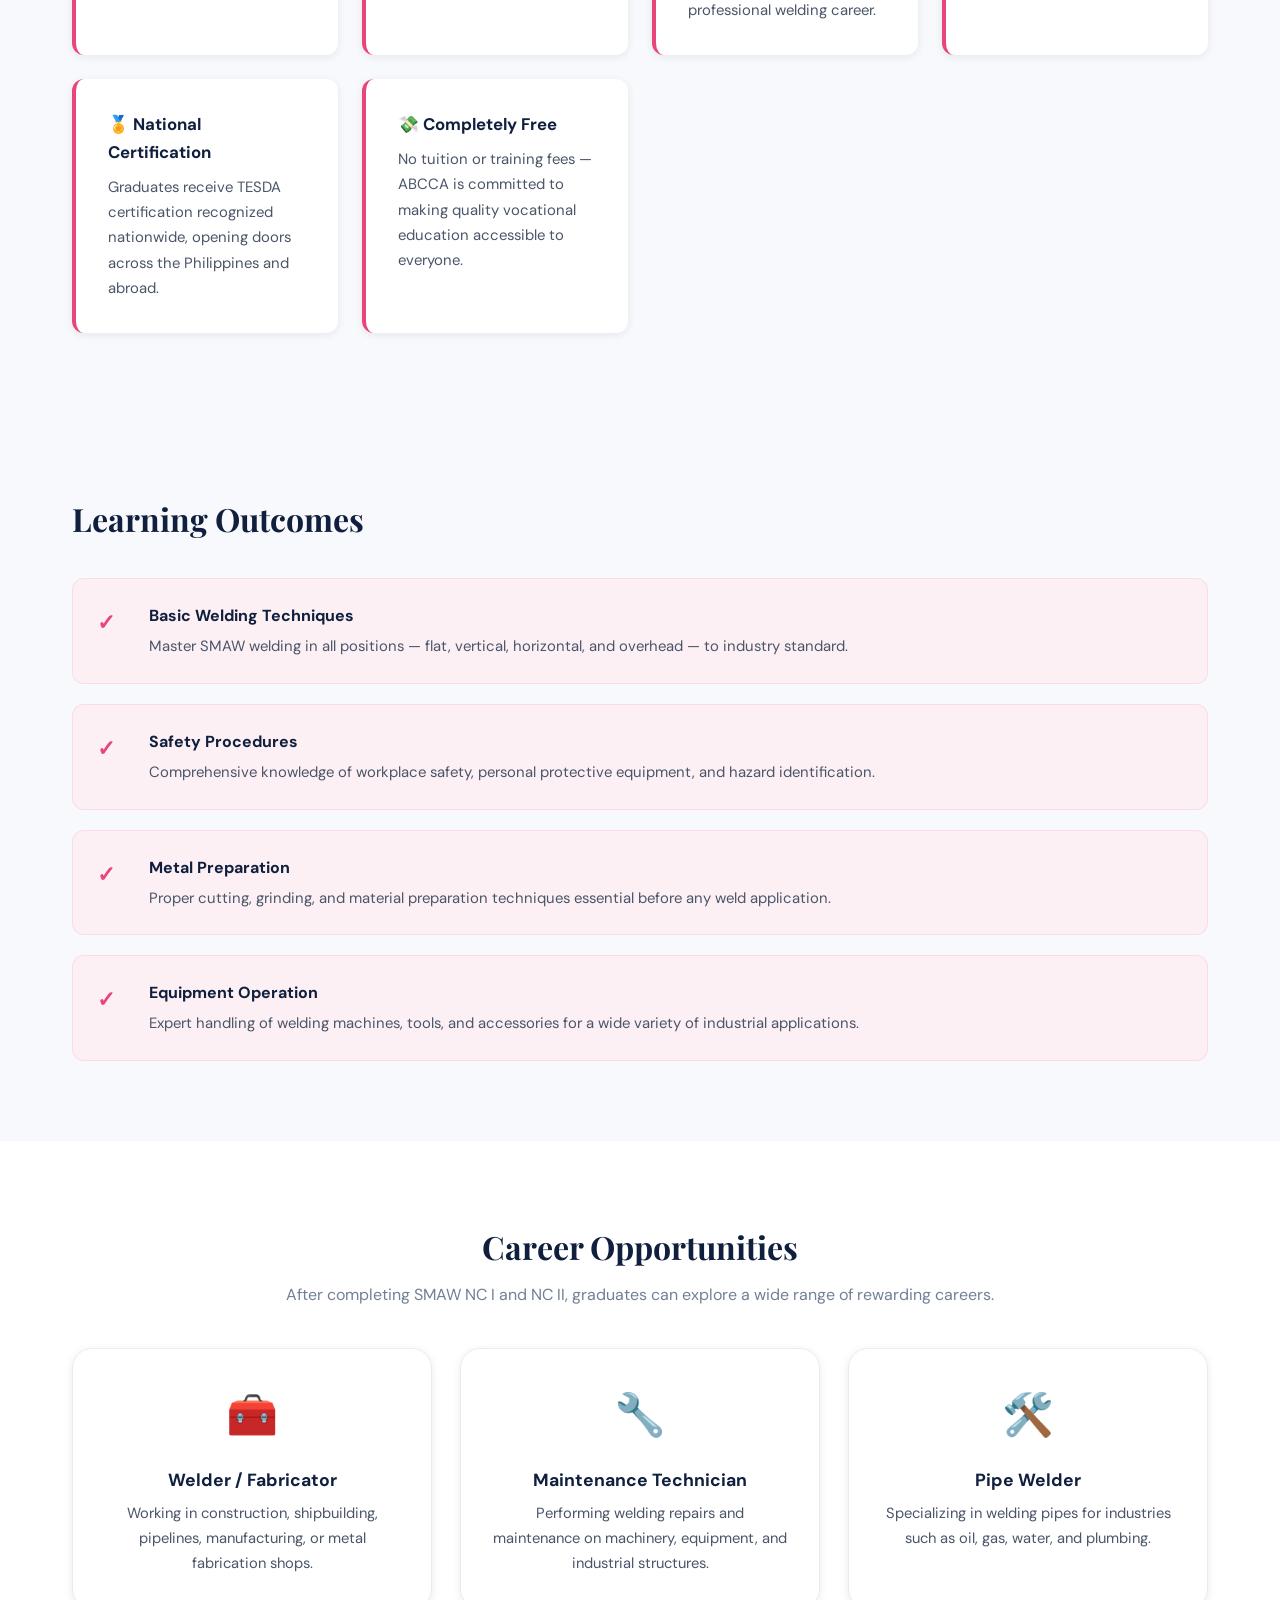
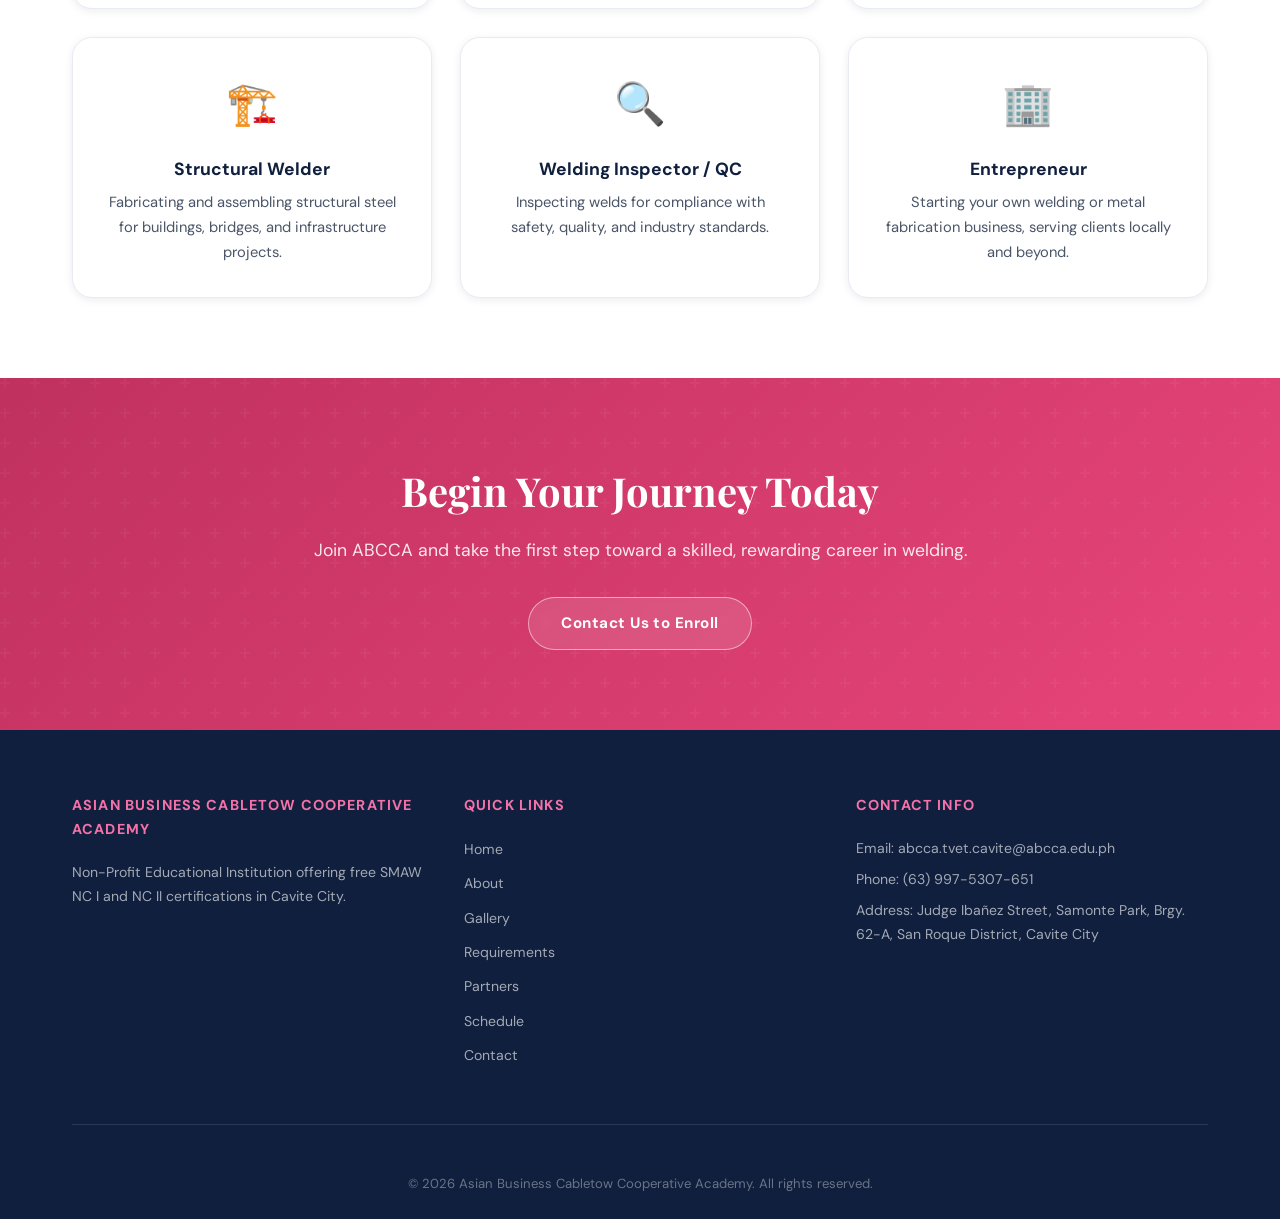
==== commit 1c864b7d: "about.html" ====
--- a/about.html
+++ b/about.html
@@ -26,6 +26,7 @@
                 <li><a href="projects.html">Gallery</a></li>
                 <li><a href="sponsors.html">Requirements</a></li>
                 <li><a href="partners.html">Partners</a></li>
+                <li><a href="schedule.html">Schedule</a></li>
                 <li><a href="contact.html">Contact</a></li>
             </ul>
         </div>
@@ -191,6 +192,7 @@
                         <li><a href="projects.html">Gallery</a></li>
                         <li><a href="sponsors.html">Requirements</a></li>
                         <li><a href="partners.html">Partners</a></li>
+                        <li><a href="schedule.html">Schedule</a></li>
                         <li><a href="contact.html">Contact</a></li>
                     </ul>
                 </div>
--- a/styles.css
+++ b/styles.css
@@ -954,7 +954,7 @@
 
 .info-content a {
     font-size: 0.9rem;
-    color: #000;
+    color: #ffffff;
     font-weight: 600;
     text-decoration: none;
     line-height: 1.6;
@@ -976,7 +976,7 @@
 
 .social-icon {
     background: rgba(255,255,255,0.18);
-    color: #000;
+    color: #ffffff;
     font-size: 0.82rem;
     font-weight: 700;
     padding: 7px 20px;
@@ -988,7 +988,7 @@
 
 .social-icon:hover {
     background: rgba(255,255,255,0.32);
-    color: #000;
+    color: #000000;
 }
 
 /* ============================================================
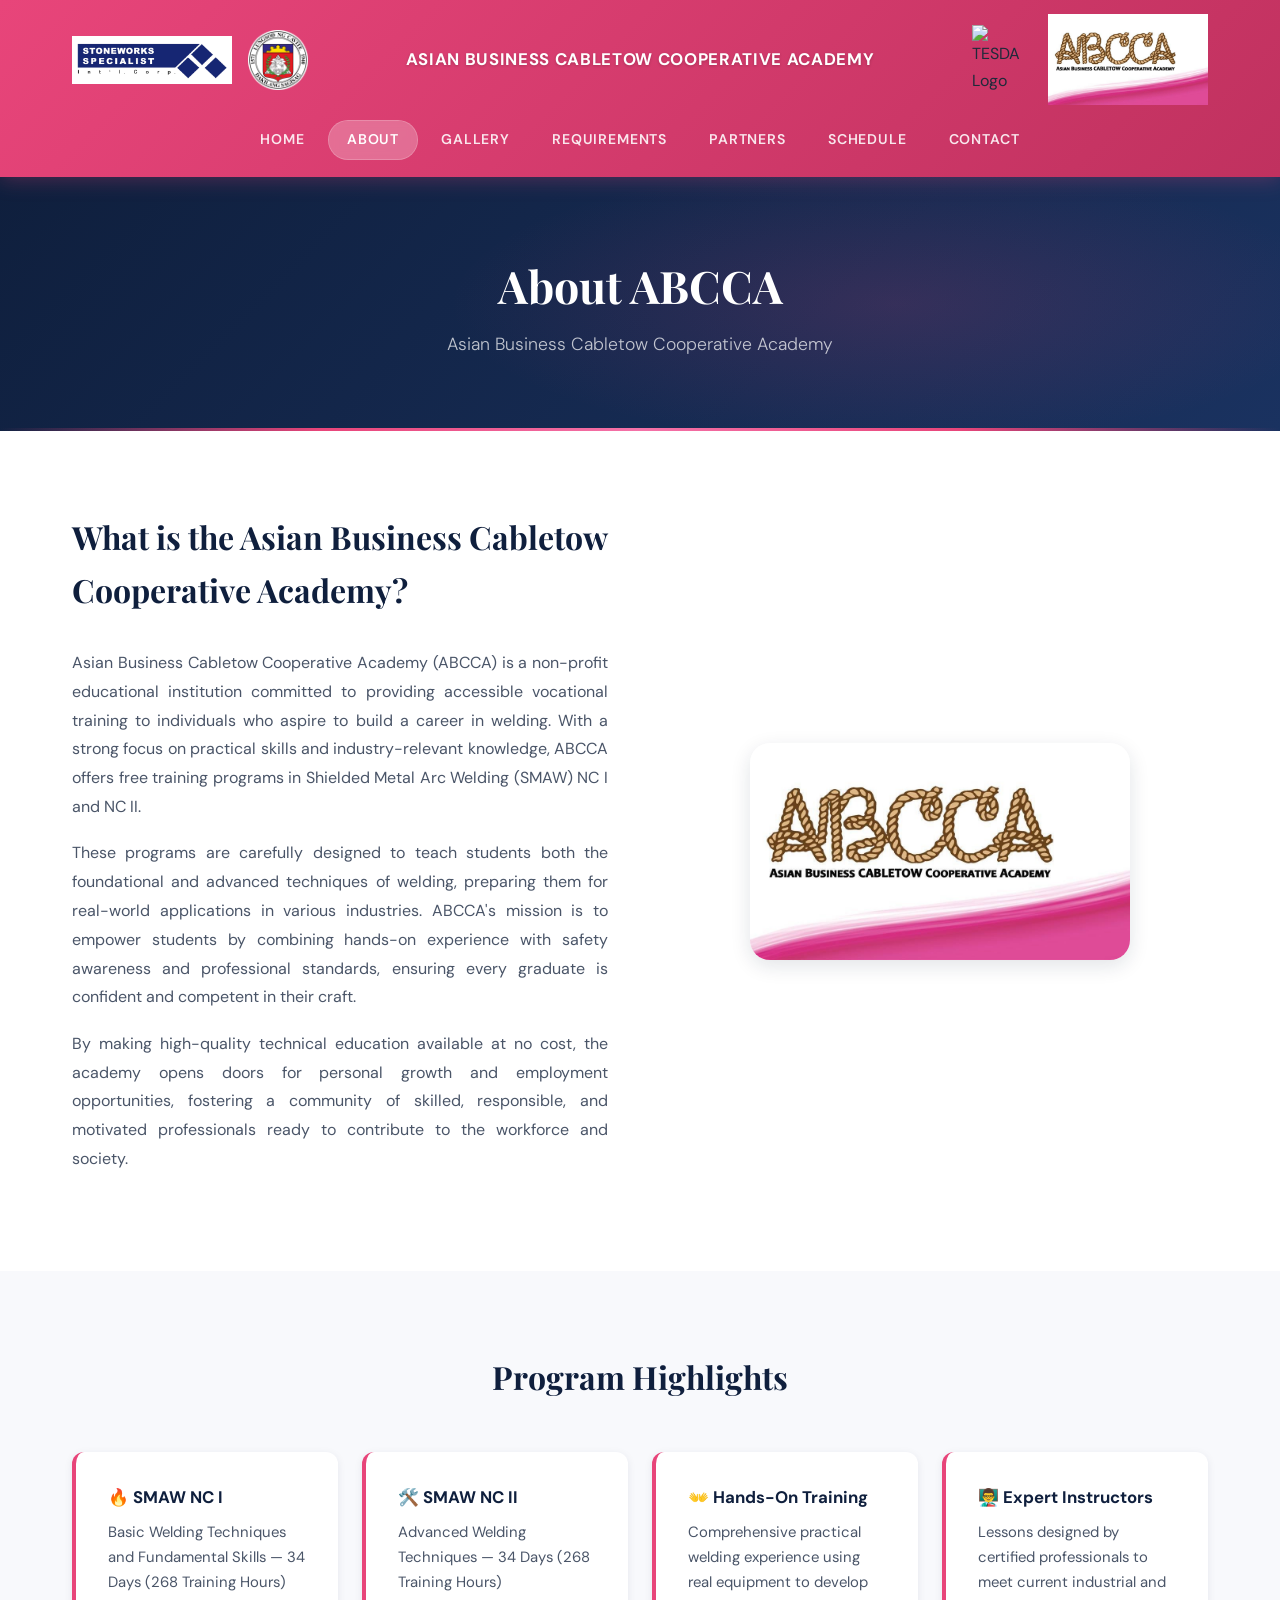
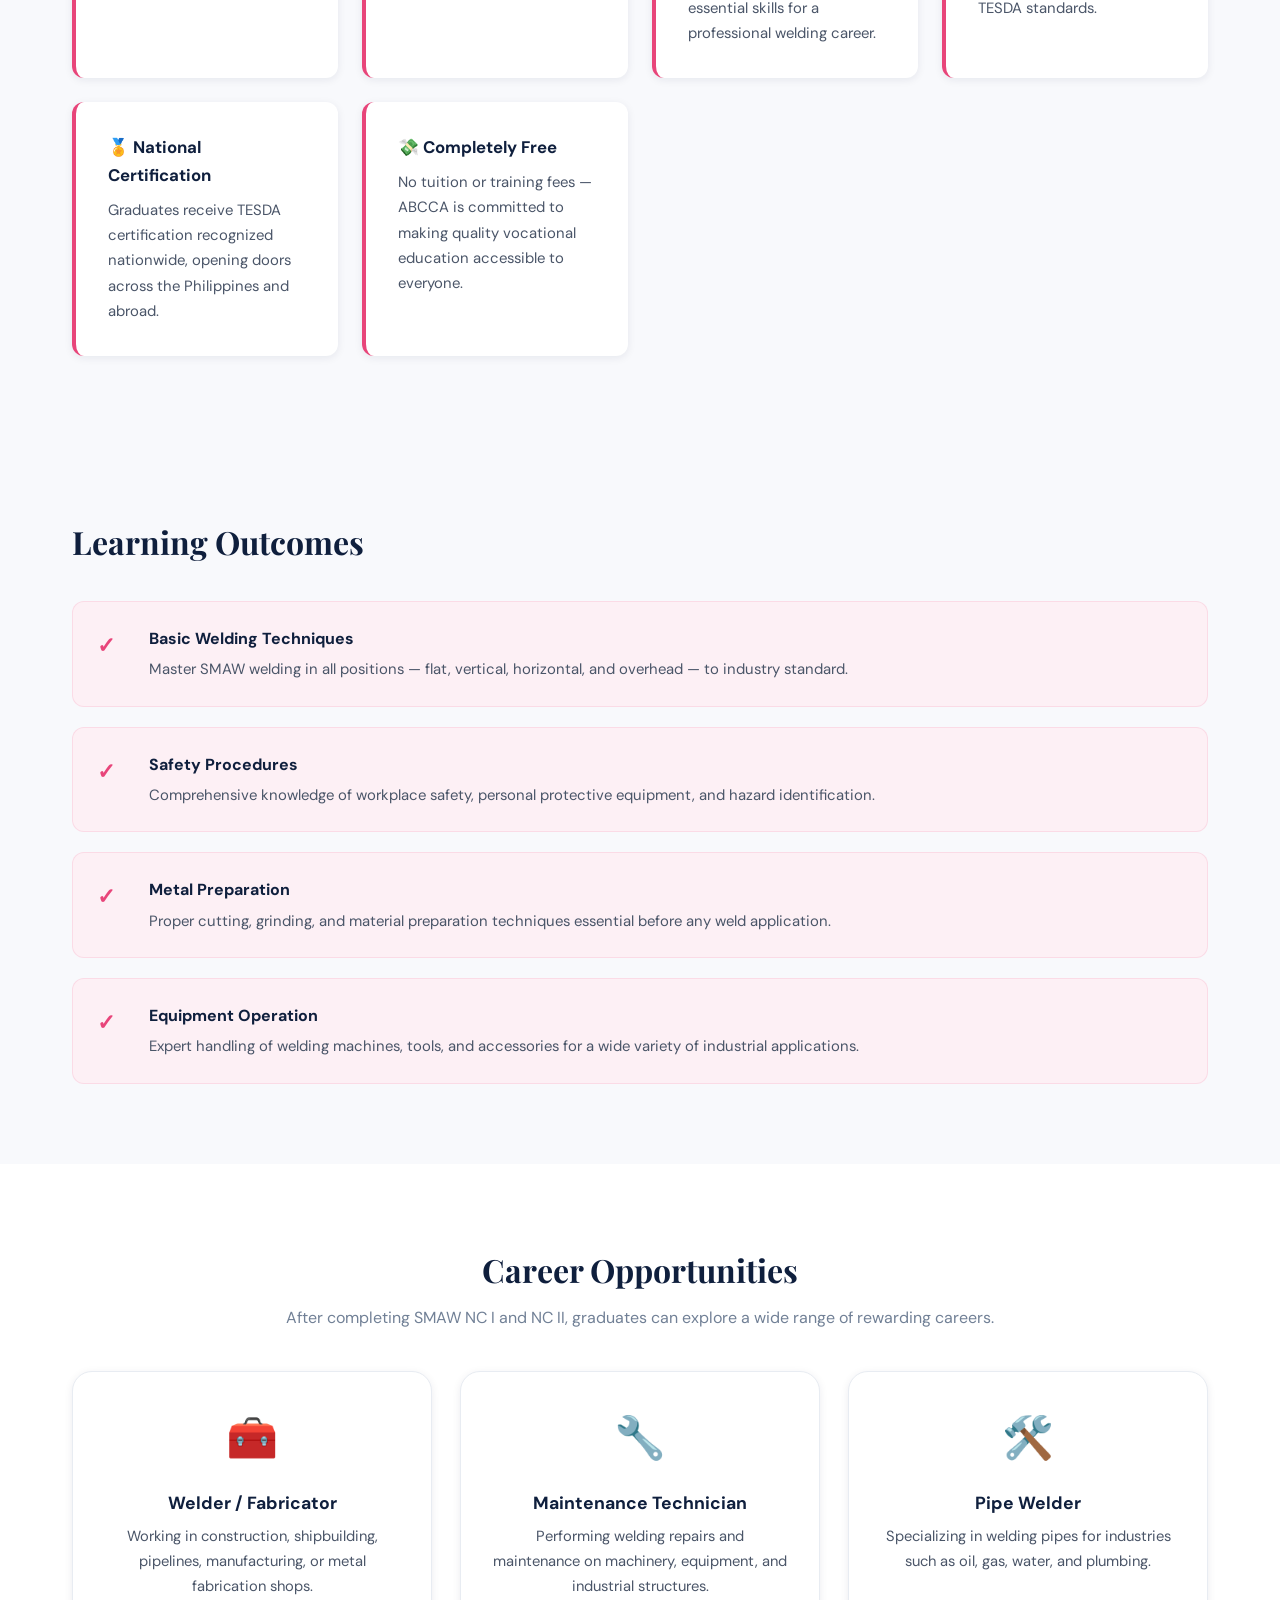
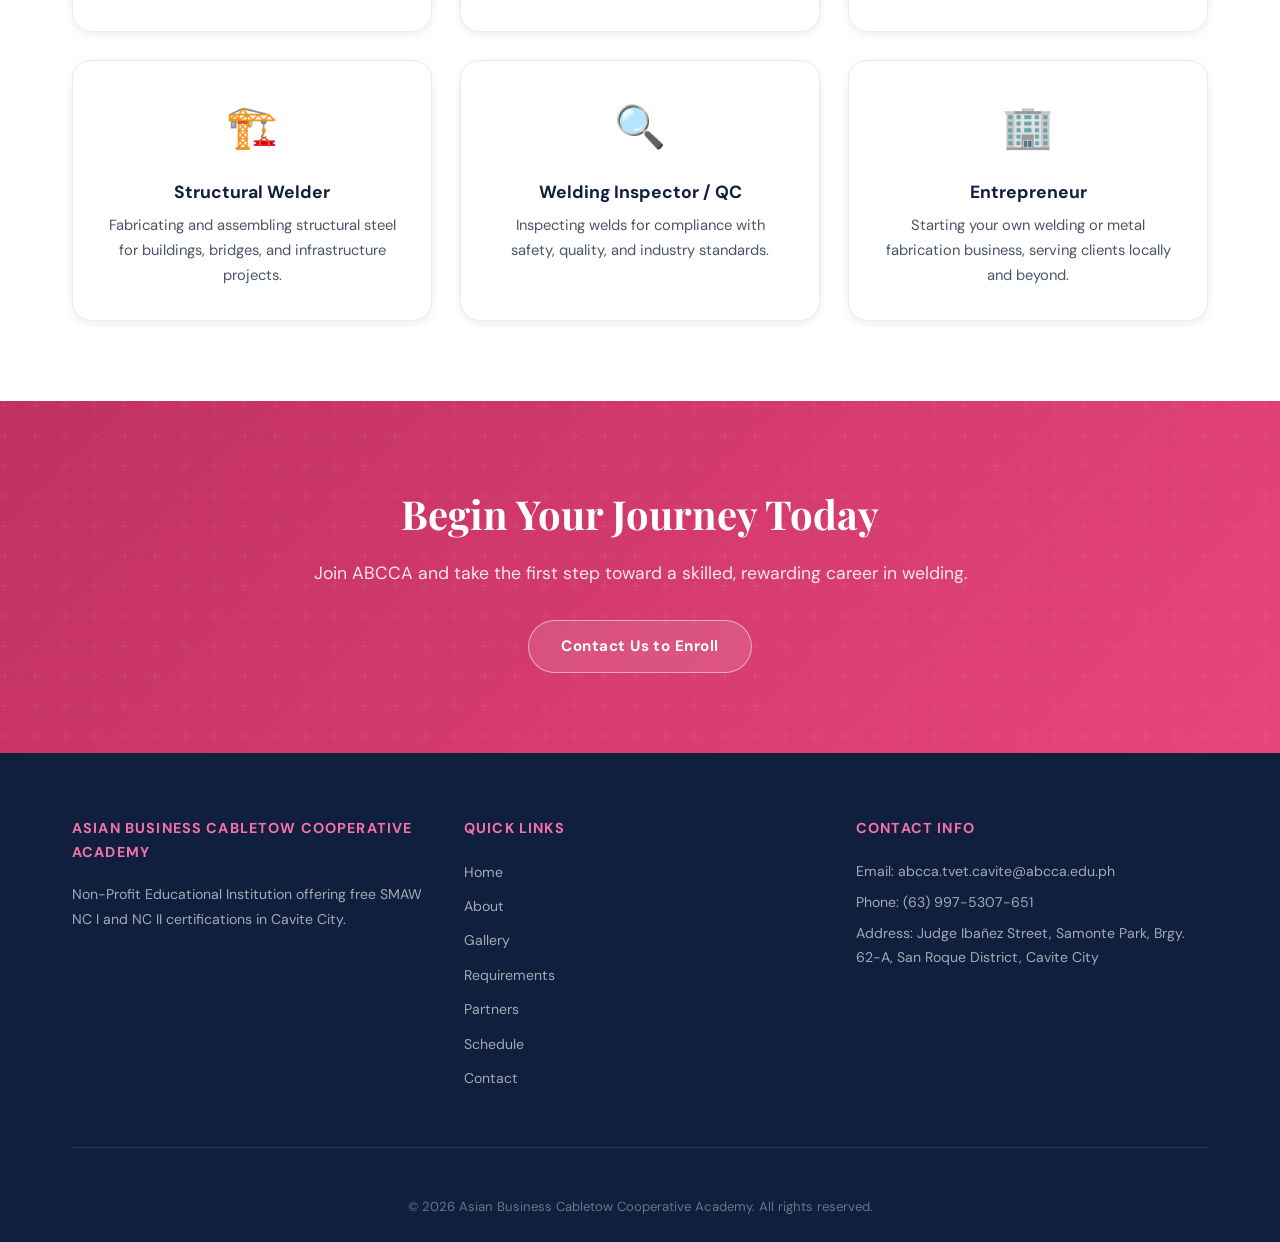
==== commit 93d5fb4f: "Update about.html" ====
--- a/about.html
+++ b/about.html
@@ -17,6 +17,7 @@
                 </div>
                 <h1 class="site-title">ASIAN BUSINESS CABLETOW COOPERATIVE ACADEMY</h1>
                 <div class="logo-right">
+                    <img src="TESDA.png" alt= "TESDA Logo">
                     <img src="ABCCA_LOGO.jpg" alt="ABCCA Logo">
                 </div>
             </div>
--- a/styles.css
+++ b/styles.css
@@ -54,7 +54,7 @@
 }
 
 /* ============================================================
-   NAVBAR
+NAVBAR
    ============================================================ */
 .navbar {
     background: linear-gradient(135deg, var(--pink) 0%, var(--pink-dark) 100%);
@@ -104,7 +104,15 @@
     text-shadow: 0 1px 3px rgba(0,0,0,0.2);
 }
 
-.logo-right img { width: 120px; height: auto; flex-shrink: 0; }
+.logo-right {
+    display: flex;
+    align-items: center;
+    gap: 16px;
+    flex-shrink: 0;
+}
+   .logo-right img:first-child { width: 60px; height: auto; }
+   .logo-right img:last-child  { width: 160px;  height: auto; }
+
 
 /* Nav menu */
 .nav-menu-left {
@@ -141,7 +149,7 @@
 }
 
 /* ============================================================
-   HERO
+HERO
    ============================================================ */
 .hero {
     background: linear-gradient(135deg, var(--navy) 0%, var(--navy-mid) 60%, var(--navy-light) 100%);
@@ -193,7 +201,7 @@
 }
 
 /* ============================================================
-   PAGE HEADER (inner pages)
+PAGE HEADER (inner pages)
    ============================================================ */
 .page-header {
     background: linear-gradient(135deg, var(--navy) 0%, var(--navy-mid) 100%);
@@ -219,6 +227,46 @@
     background: linear-gradient(90deg, transparent, var(--pink), var(--pink-light), var(--pink), transparent);
 }
 
+/* Schedule table */
+.schedule-table-wrap {
+    overflow-x: auto;
+    margin-bottom: 1rem;
+}
+
+.schedule-table {
+    width: 100%;
+    border-collapse: collapse;
+    background: #fff;
+    border: 1px solid var(--border);
+    box-shadow: var(--shadow-sm);
+    border-radius: var(--radius);
+    overflow: hidden;
+}
+
+.schedule-table th,
+.schedule-table td {
+    padding: 12px 14px;
+    text-align: left;
+    border-bottom: 1px solid var(--border);
+    font-size: 0.95rem;
+}
+
+.schedule-table th {
+    background: var(--off-white);
+    font-weight: 700;
+    text-transform: uppercase;
+    letter-spacing: 0.03em;
+}
+
+.schedule-table tbody tr:nth-child(even) {
+    background: #f8f9fc;
+}
+
+.schedule-table tbody tr:last-child td {
+    border-bottom: 0;
+}
+
+
 .page-header .container { position: relative; z-index: 1; }
 
 .page-header h2 {
@@ -235,7 +283,7 @@
 }
 
 /* ============================================================
-   BUTTONS
+BUTTONS
    ============================================================ */
 .btn {
     display: inline-flex;
@@ -278,7 +326,7 @@
 }
 
 /* ============================================================
-   FEATURES SECTION
+FEATURES SECTION
    ============================================================ */
 .features {
     background: var(--off-white);
@@ -341,7 +389,7 @@
 .feature-card p { color: var(--text-light); font-size: 0.93rem; line-height: 1.7; }
 
 /* ============================================================
-   CTA SECTION
+CTA SECTION
    ============================================================ */
 .cta {
     background: linear-gradient(135deg, var(--pink-dark) 0%, var(--pink) 100%);
@@ -365,7 +413,7 @@
 .cta p { font-size: 1.1rem; margin-bottom: 2rem; opacity: 0.88; }
 
 /* ============================================================
-   CONTENT SECTIONS
+CONTENT SECTIONS
    ============================================================ */
 .content-section { padding: 80px 32px; }
 
@@ -394,7 +442,7 @@
 .content-image img { border-radius: var(--radius-lg); box-shadow: var(--shadow-md); }
 
 /* ============================================================
-   PROGRAM DETAILS
+PROGRAM DETAILS
    ============================================================ */
 .program-details {
     background: var(--off-white);
@@ -436,7 +484,7 @@
 .detail-item p { color: var(--text-mid); font-size: 0.93rem; line-height: 1.7; }
 
 /* ============================================================
-   OUTCOMES
+OUTCOMES
    ============================================================ */
 .outcomes-list { display: grid; gap: 1.25rem; }
 
@@ -465,7 +513,7 @@
 .outcome-content p  { color: var(--text-mid); font-size: 0.93rem; }
 
 /* ============================================================
-   PARTNERS / CAREER CARDS (used on about + sponsors)
+PARTNERS / CAREER CARDS (used on about + sponsors)
    ============================================================ */
 .partners-grid {
     display: grid;
@@ -511,7 +559,7 @@
 .partner-summary { color: var(--text-mid); font-size: 0.92rem; line-height: 1.7; }
 
 /* ============================================================
-   BENEFITS / ENROLLMENT STEPS
+BENEFITS / ENROLLMENT STEPS
    ============================================================ */
 .benefits-section {
     background: var(--off-white);
@@ -565,7 +613,7 @@
 .benefit-item p  { color: var(--text-mid); font-size: 0.92rem; line-height: 1.7; }
 
 /* ============================================================
-   REQUIREMENTS
+REQUIREMENTS
    ============================================================ */
 .requirements-list {
     display: grid;
@@ -624,7 +672,7 @@
 .sponsors-intro p { color: var(--text-mid); max-width: 700px; margin: 0 auto; line-height: 1.8; }
 
 /* ============================================================
-   GALLERY / PROJECTS
+GALLERY / PROJECTS
    ============================================================ */
 .projects-grid {
     display: grid;
@@ -708,7 +756,7 @@
 }
 
 /* ============================================================
-   PARTNERS PAGE (big cards with images)
+PARTNERS PAGE (big cards with images)
    ============================================================ */
 .partners-section {
     padding: 80px 0;
@@ -820,7 +868,7 @@
 .partner-card-big:hover .partner-card-image-wrap img { transform: scale(1.04); }
 
 /* ============================================================
-   CONTACT SECTION (custom overrides)
+CONTACT SECTION (custom overrides)
    ============================================================ */
 .contact-section {
     padding: 80px 32px;
@@ -992,7 +1040,7 @@
 }
 
 /* ============================================================
-   STATS
+STATS
    ============================================================ */
 .stats {
     background: linear-gradient(135deg, var(--navy) 0%, var(--navy-mid) 100%);
@@ -1030,7 +1078,7 @@
 .stat-box p { font-size: 1rem; color: rgba(255,255,255,0.72); font-weight: 500; }
 
 /* ============================================================
-   FOOTER
+FOOTER
    ============================================================ */
 .footer {
     background: var(--navy);
@@ -1083,7 +1131,7 @@
 }
 
 /* ============================================================
-   SCROLL TO TOP BUTTON
+SCROLL TO TOP BUTTON
    ============================================================ */
 #scrollTopBtn {
     position: fixed;
@@ -1106,7 +1154,7 @@
 #scrollTopBtn:hover { transform: scale(1.1) translateY(-2px); }
 
 /* ============================================================
-   RESPONSIVE
+RESPONSIVE
    ============================================================ */
 @media (max-width: 900px) {
     .content-wrapper { grid-template-columns: 1fr; gap: 2.5rem; }
@@ -1121,7 +1169,8 @@
 
     .logo-left img:first-child { width: 120px; }
     .logo-left img:last-child  { width: 48px; }
-    .logo-right img            { width: 80px; }
+    .logo-right img:first-child { width: 48px; }
+    .logo-right img:last-child  { width: 120px; }
     .site-title                { font-size: 0.82rem; }
 
     .hero { padding: 72px 20px; min-height: 380px; }
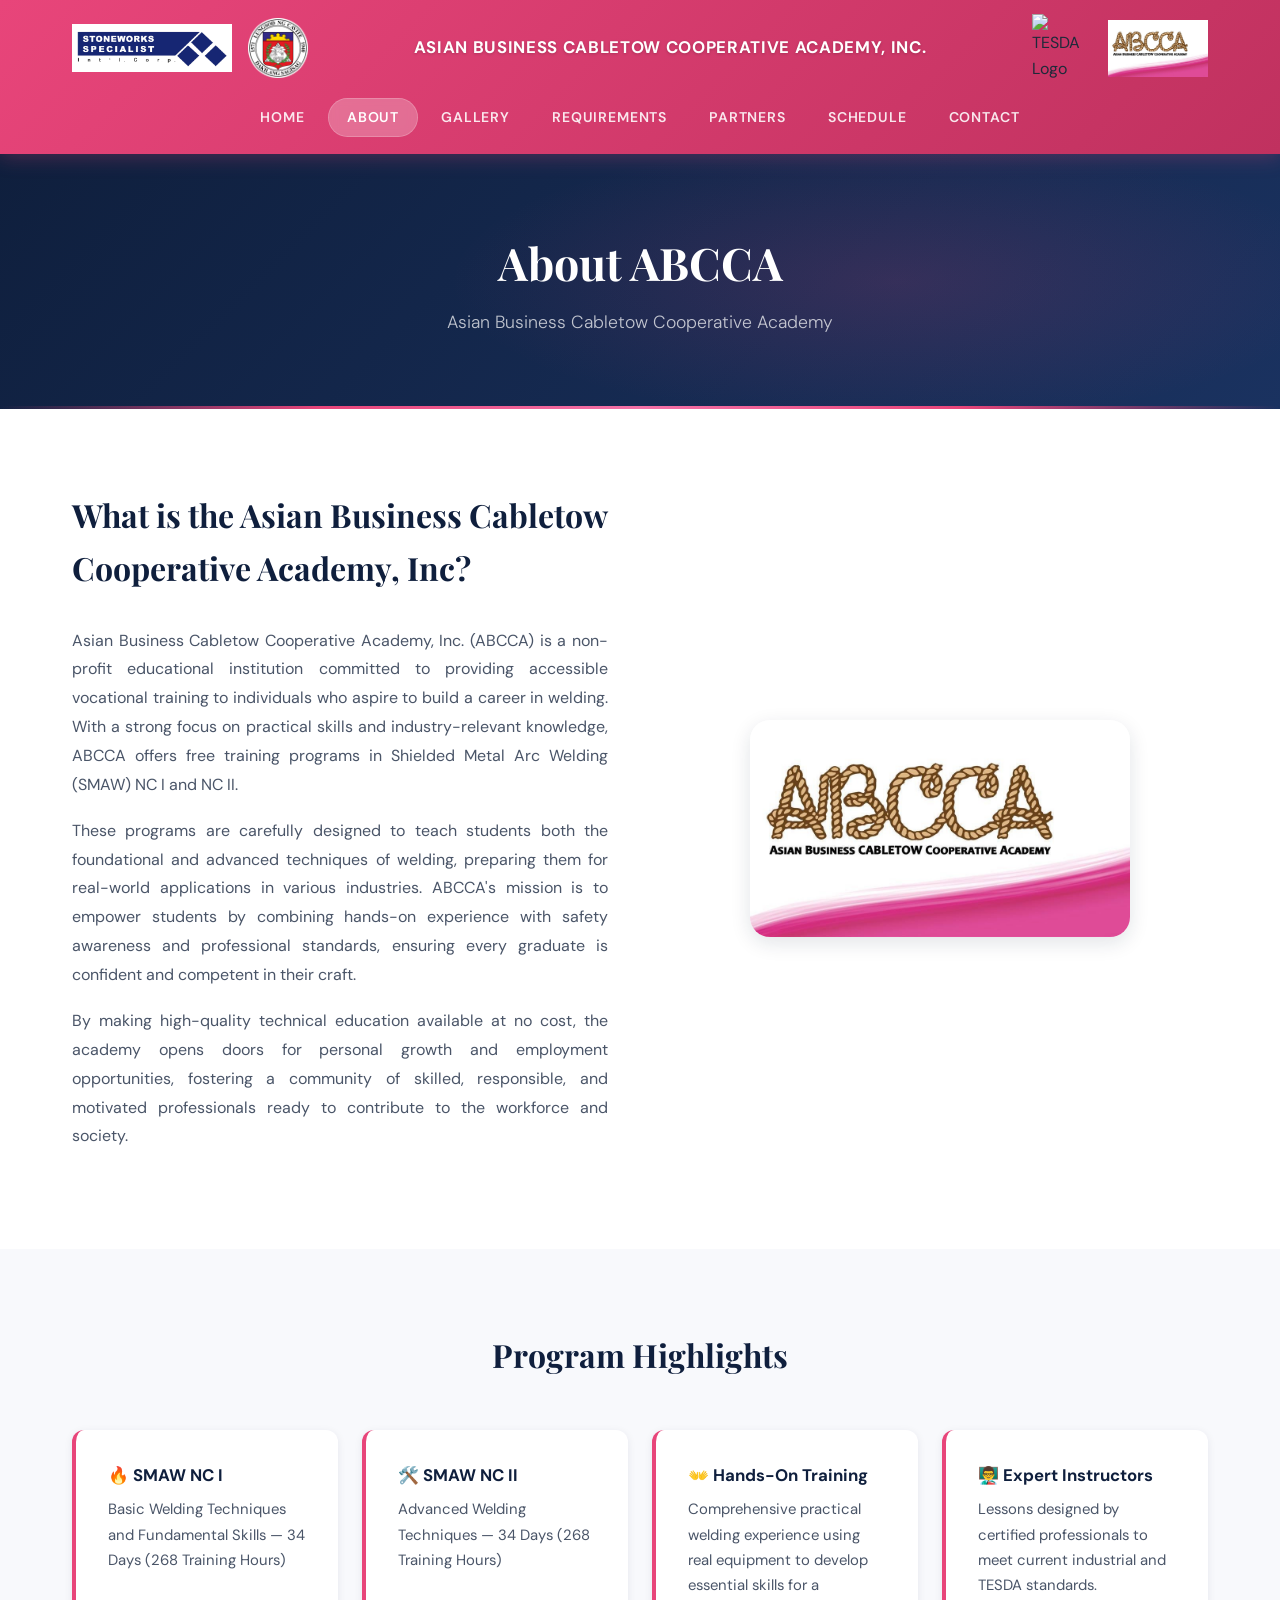
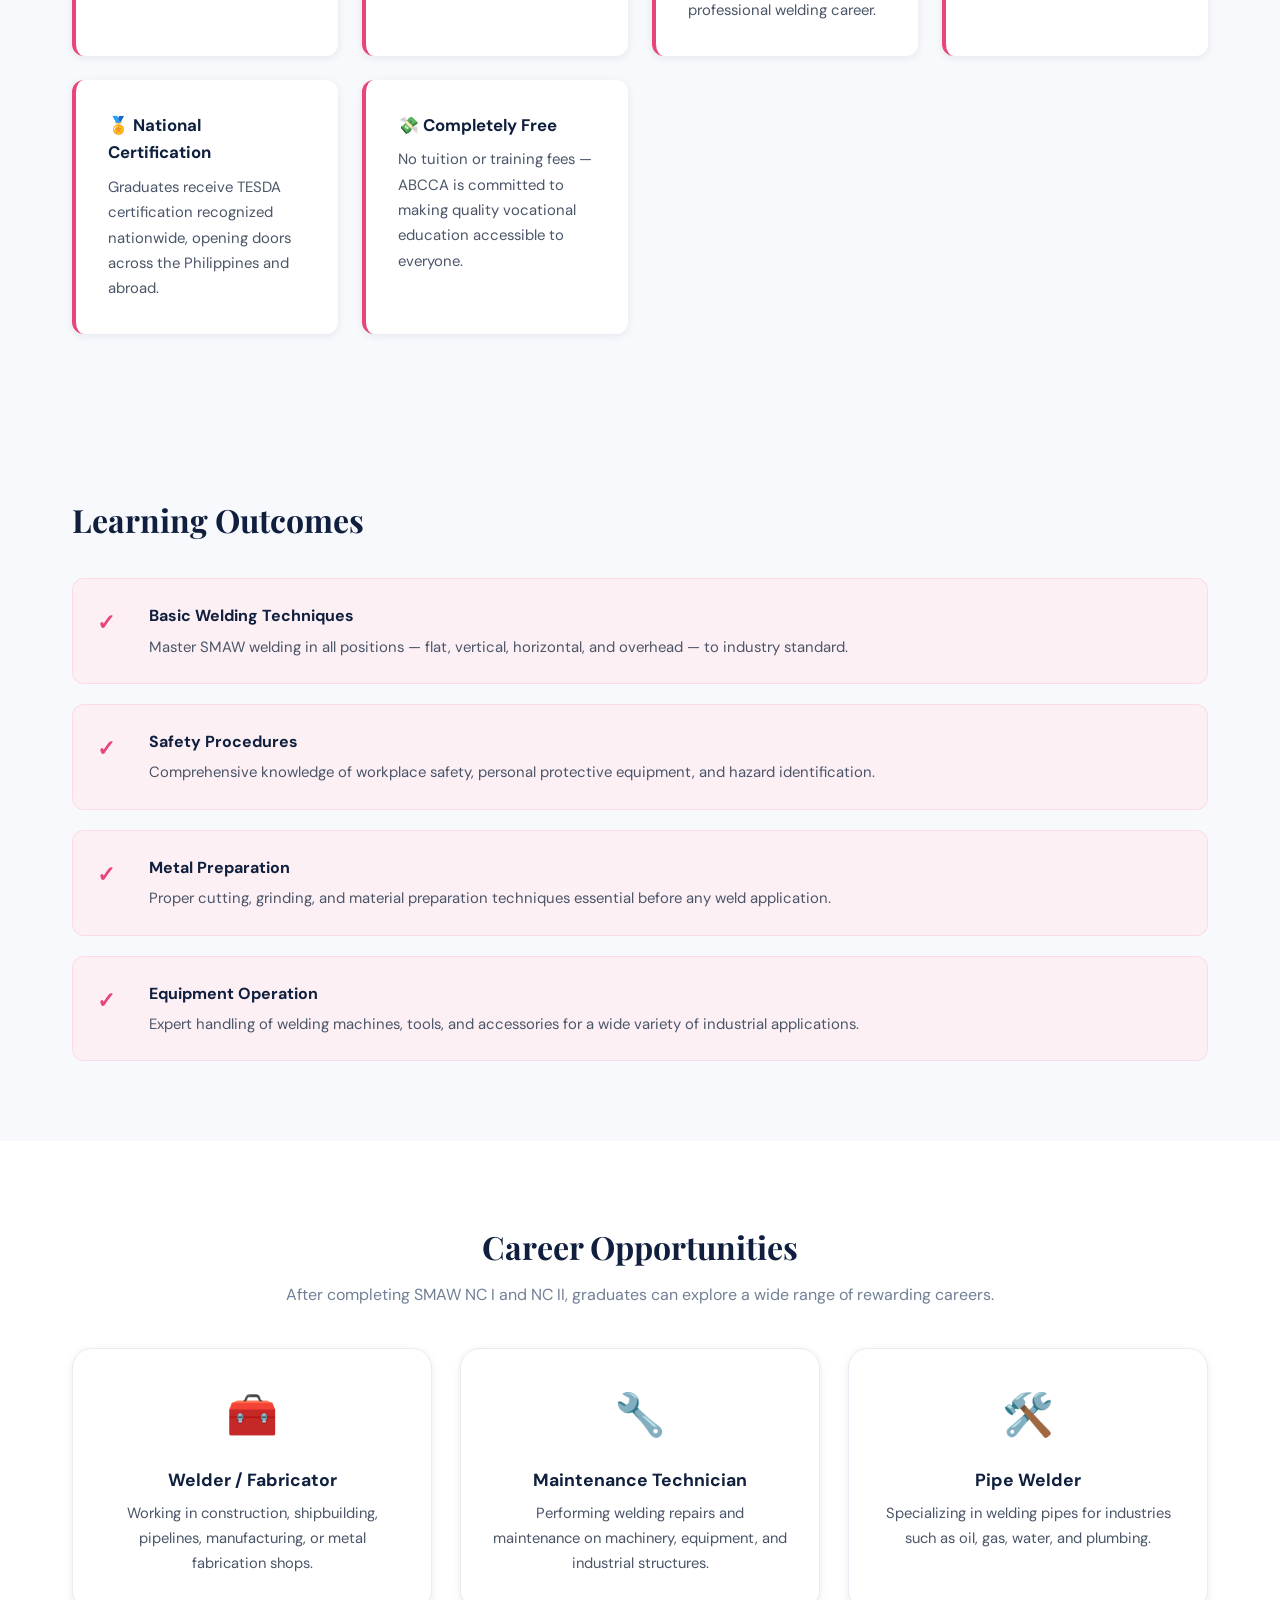
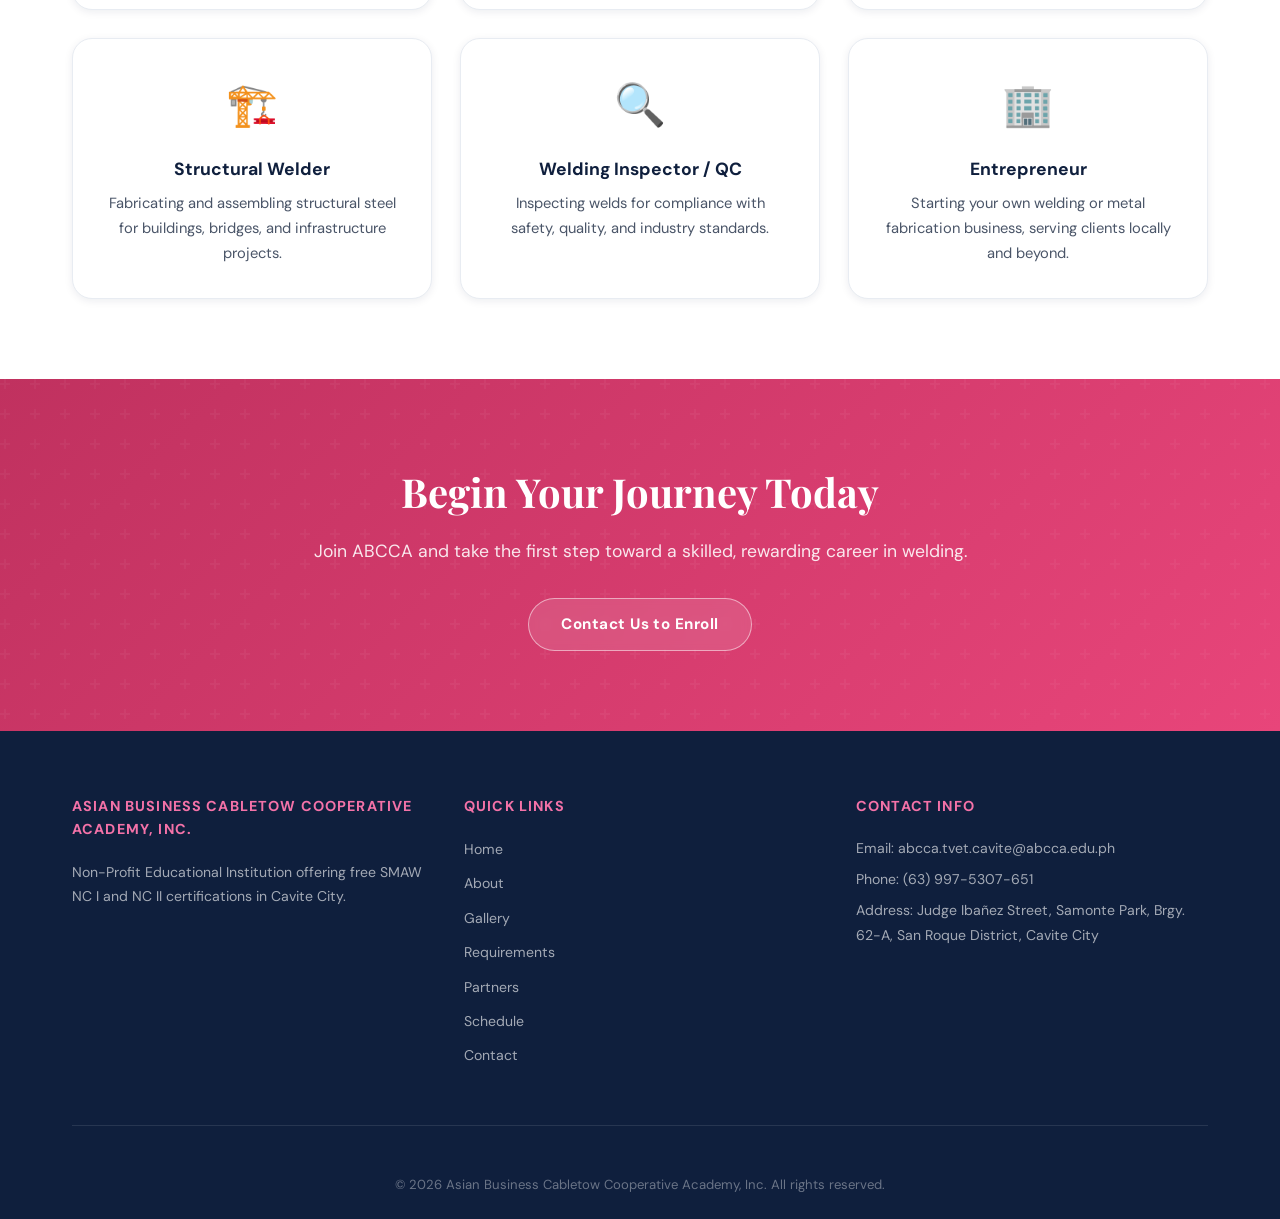
==== commit 362f2456: "Update about.html" ====
--- a/about.html
+++ b/about.html
@@ -15,7 +15,7 @@
                     <img src="SSIC_LOGO.jpg" alt="Stoneworks Logo">
                     <img src="LGU_LOGO.png" alt="LGU Logo">
                 </div>
-                <h1 class="site-title">ASIAN BUSINESS CABLETOW COOPERATIVE ACADEMY</h1>
+                <h1 class="site-title">ASIAN BUSINESS CABLETOW COOPERATIVE ACADEMY, INC.</h1>
                 <div class="logo-right">
                     <img src="TESDA.png" alt= "TESDA Logo">
                     <img src="ABCCA_LOGO.jpg" alt="ABCCA Logo">
@@ -46,8 +46,8 @@
             <div class="container">
                 <div class="content-wrapper">
                     <div class="content-text">
-                        <h3>What is the Asian Business Cabletow Cooperative Academy?</h3>
-                        <p>Asian Business Cabletow Cooperative Academy (ABCCA) is a non-profit educational institution committed to providing accessible vocational training to individuals who aspire to build a career in welding. With a strong focus on practical skills and industry-relevant knowledge, ABCCA offers free training programs in Shielded Metal Arc Welding (SMAW) NC I and NC II.</p>
+                        <h3>What is the Asian Business Cabletow Cooperative Academy, Inc?</h3>
+                        <p>Asian Business Cabletow Cooperative Academy, Inc. (ABCCA) is a non-profit educational institution committed to providing accessible vocational training to individuals who aspire to build a career in welding. With a strong focus on practical skills and industry-relevant knowledge, ABCCA offers free training programs in Shielded Metal Arc Welding (SMAW) NC I and NC II.</p>
                         <p>These programs are carefully designed to teach students both the foundational and advanced techniques of welding, preparing them for real-world applications in various industries. ABCCA's mission is to empower students by combining hands-on experience with safety awareness and professional standards, ensuring every graduate is confident and competent in their craft.</p>
                         <p>By making high-quality technical education available at no cost, the academy opens doors for personal growth and employment opportunities, fostering a community of skilled, responsible, and motivated professionals ready to contribute to the workforce and society.</p>
                     </div>
@@ -182,7 +182,7 @@
         <div class="container">
             <div class="footer-content">
                 <div class="footer-section">
-                    <h4>Asian Business Cabletow Cooperative Academy</h4>
+                    <h4>Asian Business Cabletow Cooperative Academy, Inc.</h4>
                     <p>Non-Profit Educational Institution offering free SMAW NC I and NC II certifications in Cavite City.</p>
                 </div>
                 <div class="footer-section">
@@ -205,7 +205,7 @@
                 </div>
             </div>
             <div class="footer-bottom">
-                <p>&copy; 2026 Asian Business Cabletow Cooperative Academy. All rights reserved.</p>
+                <p>&copy; 2026 Asian Business Cabletow Cooperative Academy, Inc. All rights reserved.</p>
             </div>
         </div>
     </footer>
--- a/styles.css
+++ b/styles.css
@@ -111,7 +111,7 @@
     flex-shrink: 0;
 }
    .logo-right img:first-child { width: 60px; height: auto; }
-   .logo-right img:last-child  { width: 160px;  height: auto; }
+   .logo-right img:last-child  { width: 100px;  height: auto; }
 
 
 /* Nav menu */
@@ -1170,7 +1170,7 @@
     .logo-left img:first-child { width: 120px; }
     .logo-left img:last-child  { width: 48px; }
     .logo-right img:first-child { width: 48px; }
-    .logo-right img:last-child  { width: 120px; }
+    .logo-right img:last-child  { width: 100px; }
     .site-title                { font-size: 0.82rem; }
 
     .hero { padding: 72px 20px; min-height: 380px; }
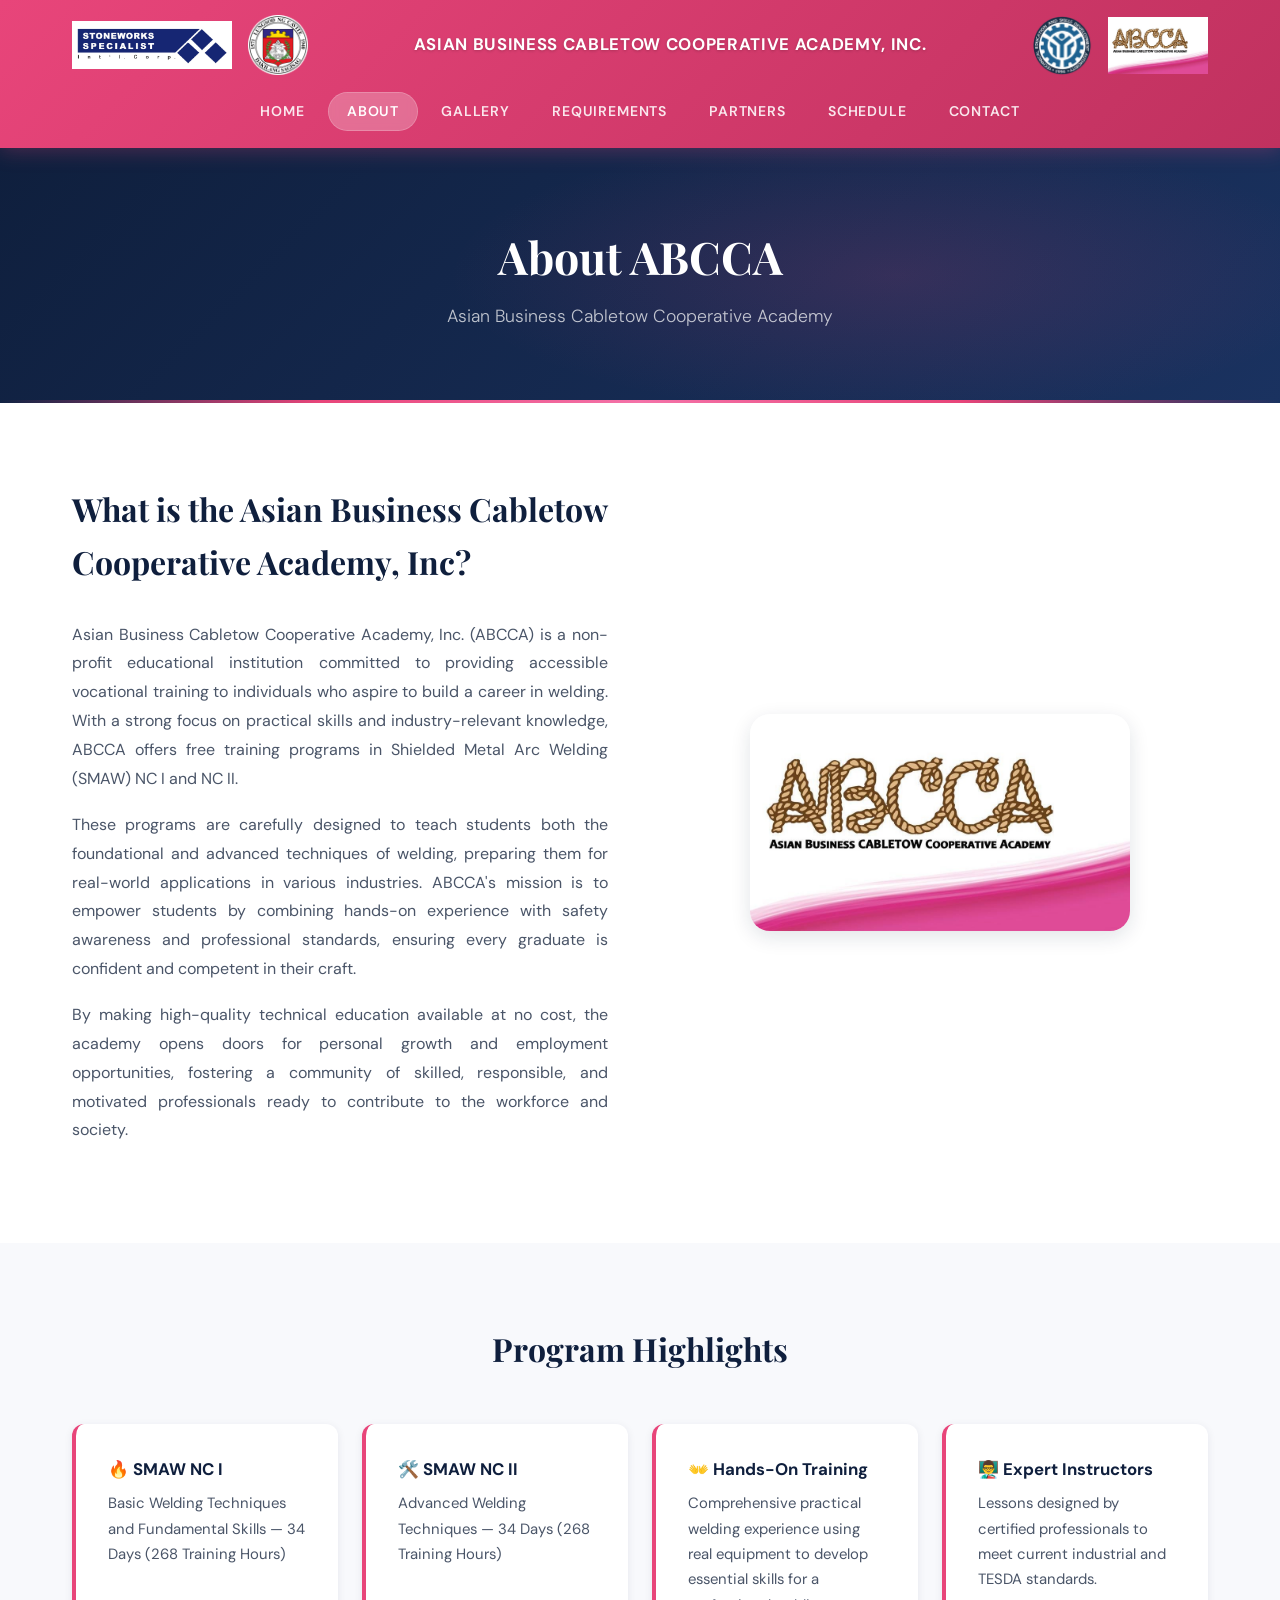
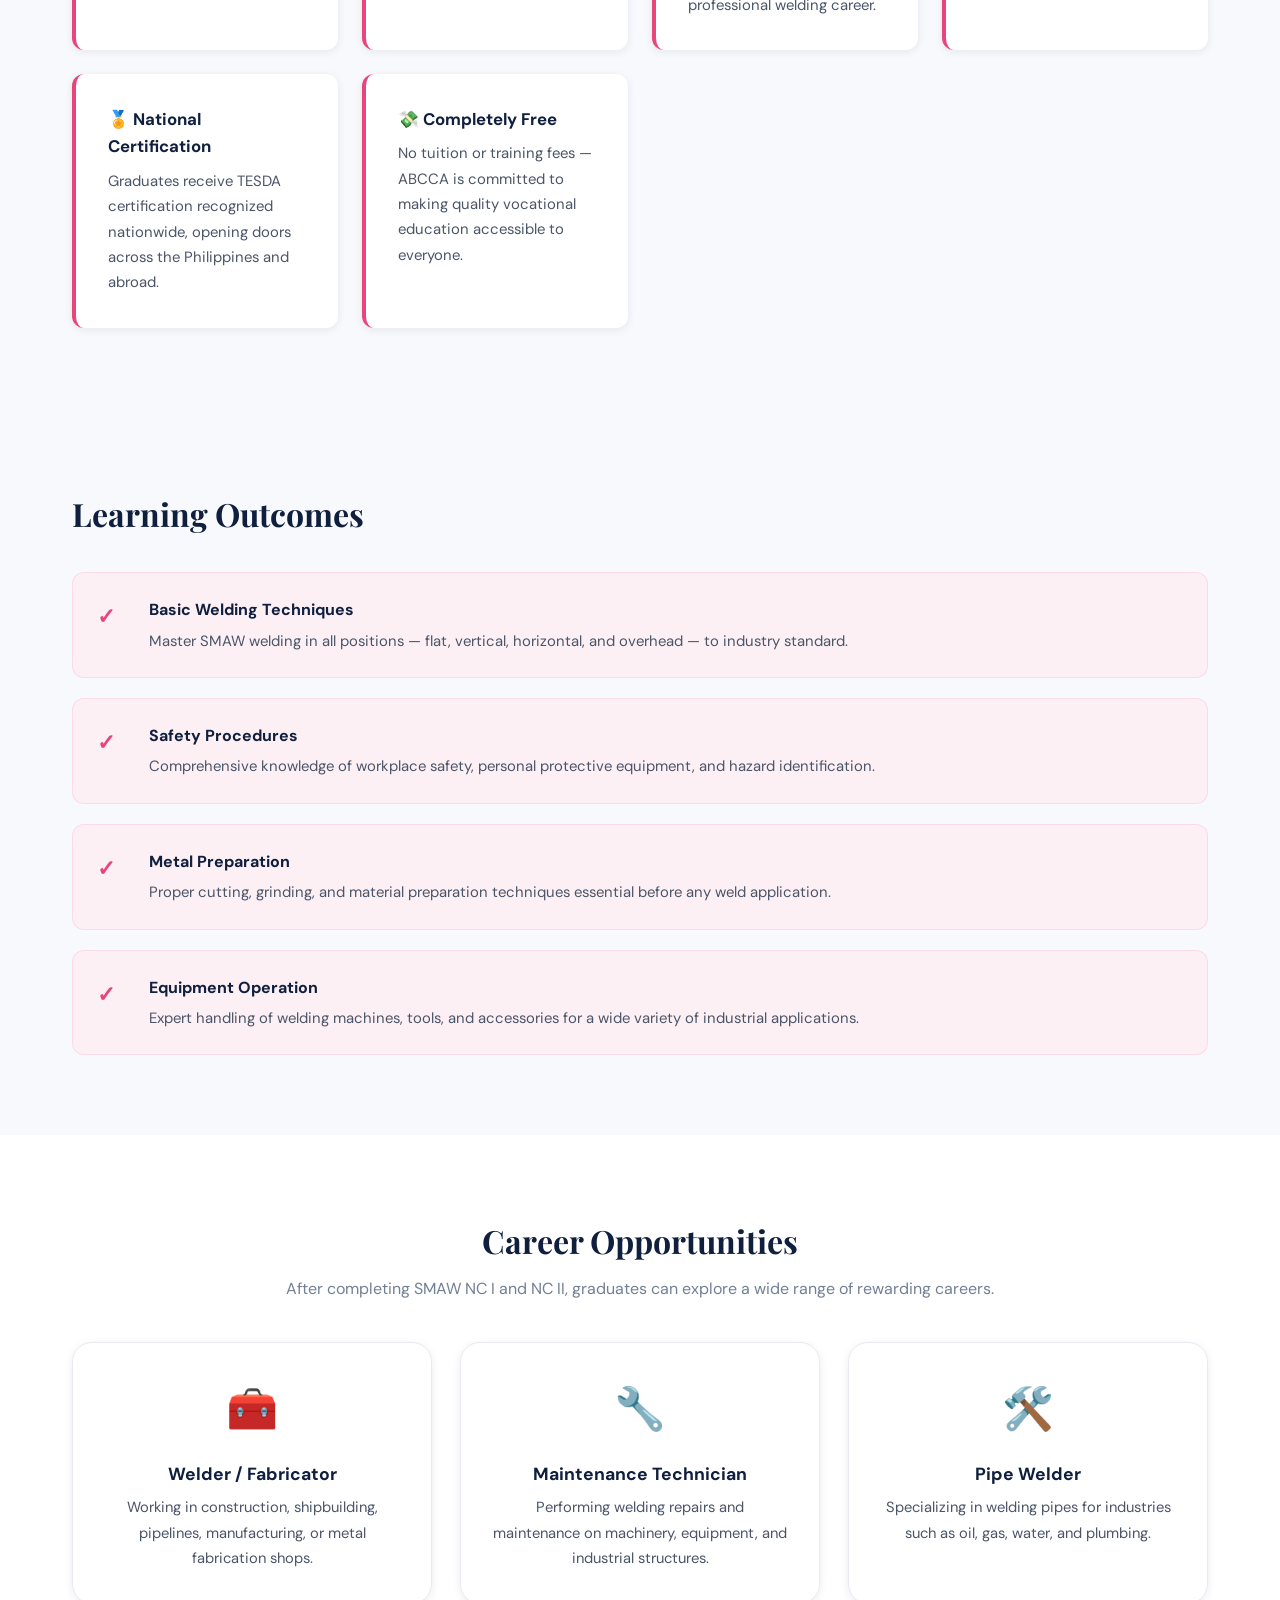
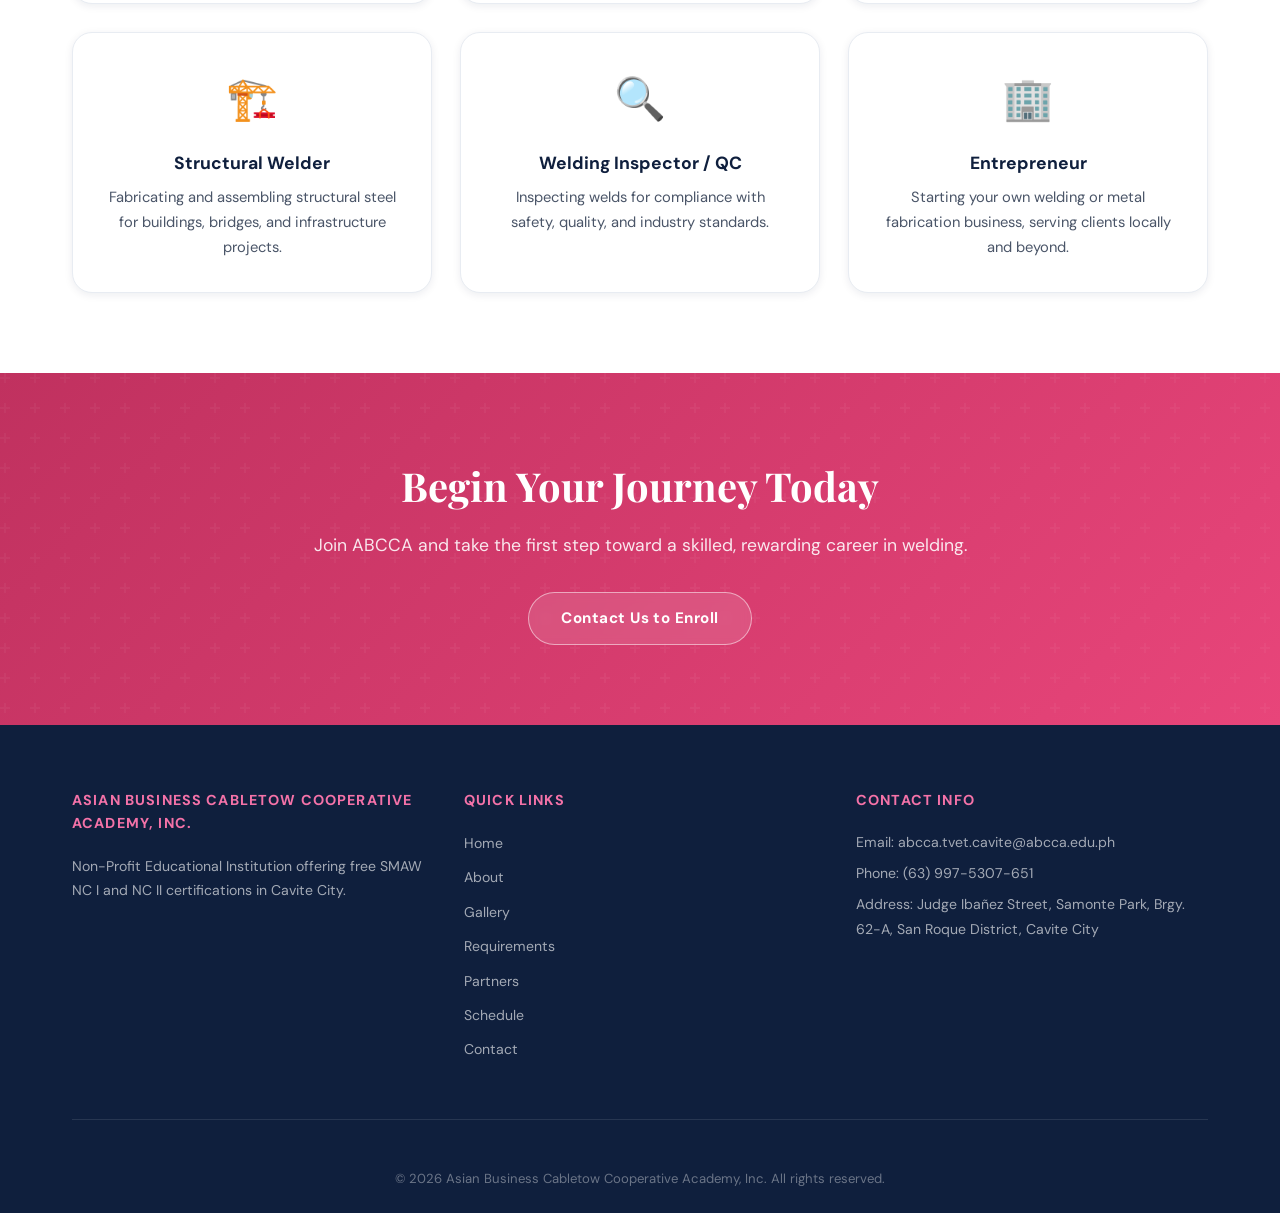
==== commit d068aeb6: "Update about.html" ====
--- a/about.html
+++ b/about.html
@@ -17,7 +17,7 @@
                 </div>
                 <h1 class="site-title">ASIAN BUSINESS CABLETOW COOPERATIVE ACADEMY, INC.</h1>
                 <div class="logo-right">
-                    <img src="TESDA.png" alt= "TESDA Logo">
+                    <img src="TESDA_LOGO.png" alt= "TESDA Logo">
                     <img src="ABCCA_LOGO.jpg" alt="ABCCA Logo">
                 </div>
             </div>
